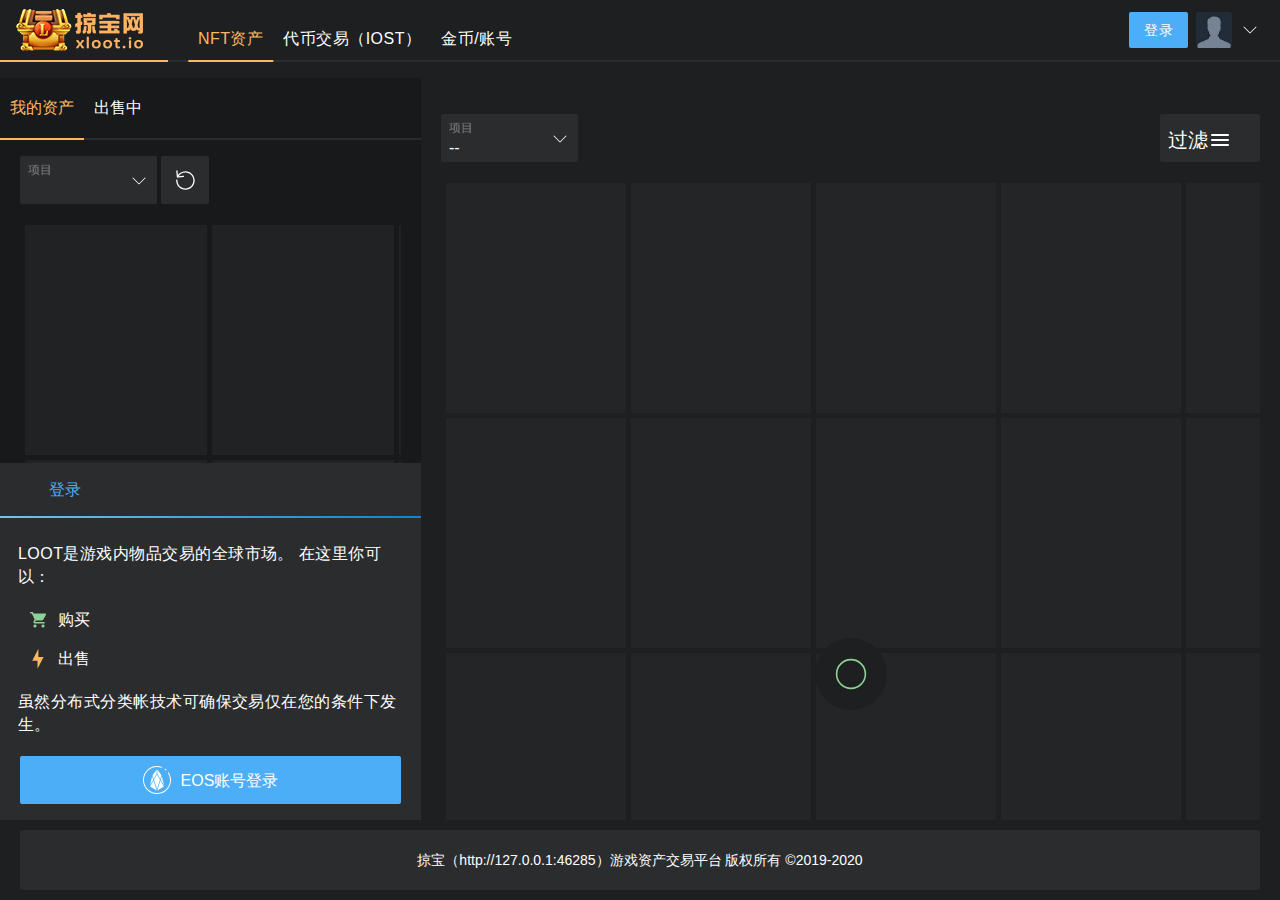
==== static/index.html @ 60d9cb1c "优化过滤功能的位置" ====
<!DOCTYPE html>
<html lang="en">
  
  <head>
    <meta charset="UTF-8">
    <title set-lan="title">
    </title>
    <link rel="shortcut icon" href="./images/loot.png">
    <meta name="viewport" content="width=device-width,width=421px,minimum-scale=0.36, user-scalable=no">
    <link rel="stylesheet" href="css/style.css?v=0.1.1">
    <link rel="stylesheet" href="css/index.css?v=0.1.1">
    <link rel="stylesheet" href="css/common.css?v=0.1.1">
    <script type="text/javascript" src="js/jquery-2.1.0.min.js"></script>
    <script type="text/javascript" src="js/eos16.0.0.min.js"></script>
    <script type="text/javascript" src="js/iost.min.js"></script>
    <script type="text/javascript" src="js/scatterjs-core.min.js"></script>
    <script type="text/javascript" src="js/scatterjs-plugin-eosjs.min.js"></script>
    <script type="text/javascript" src="js/common.js?v=0.1.1"></script>
    <script type="text/javascript" src="js/index.js?v=0.1.1"></script>
    <script type="text/javascript" src="js/market.js?v=0.1.1"></script>
    <script type="text/javascript" src="domove/js/gameShow.js?v=0.1.1"></script>
    <script type="text/javascript" src="js/getToken.js?v=0.1.1"></script>
    <script type="text/javascript" src="js/Language.js?v=0.1.1"></script>
    <style type="text/css">
      

.selecrCoinTag{
    position: relative;
    float: left;
    /*height:30px;*/
    line-height:46px;
    font-size: 13px;
    vertical-align: top;
    /*padding: 0 40px 0 10px;*/
    padding: 0 9px;
    cursor: pointer;
    box-sizing: border-box;
    border: 1px solid rgba(13,168,139,.18);
    background: rgba(13,168,139,.18);
    border-radius: 5px;
    overflow: hidden;
    margin-left: 7px;
}
.selecrCoinTag b{
    color: #0da88b;
  font-weight: 400;
}
.selecrCoinTag em{
  /*e4393c*/
  /*3495f9*/
    color: #3495f9;
    font-style: normal;
    text-transform:uppercase;
}
.selecrCoinTag span{
    color: #3495f9;
    display: block;
    position: absolute;
    width:30px;
    height:30px;
    right: -1px;
    top: -1px;
    text-align: center;
}

.selecrCoinTag:hover {
    /*border-color: #3495f9;
    text-decoration: none;
    background: rgba(13,168,139,.28)*/

    border-color: rgb(13,168,139);
    background: rgba(13,168,139,.36);
}

.selecrCoinTag:hover span {color: #fff;background-color: #3495f9;}



    </style>
  </head>
  
  <body>
    <div id="menuPanel">
      <mat-sidenav-container class="mat-drawer-container mat-sidenav-container mat-drawer-container-explicit-backdrop mat-drawer-transition mat-drawer-opened">
        <!---->
        <div class="mat-drawer-backdrop ng-star-inserted mat-drawer-shown">
        </div>
        <div class="cdk-visually-hidden cdk-focus-trap-anchor" aria-hidden="true"
        tabindex="0">
        </div>
        <mat-sidenav class="c-sidebar mat-drawer mat-sidenav ng-tns-c1-0 ng-trigger ng-trigger-transform mat-drawer-over mat-sidenav-fixed ng-star-inserted"
        mode="over" role="navigation" tabindex="-1" style="bottom:0px;top:0px;transform:none;visibility:visible;0:bottom;1:top;2:transform;3:visibility;bottom:0px;top:0px;transform:none;visibility:visible;">
          <div class="mat-drawer-inner-container">
            <div>
              <div class="c-sidebar__wrap">
              </div>
            </div>
          </div>
        </mat-sidenav>
        <div class="cdk-visually-hidden cdk-focus-trap-anchor" aria-hidden="true"
        tabindex="0">
        </div>
        <!---->
      </mat-sidenav-container>
      <div id="menuPanel2" style="width:122px;height:100%;position: absolute;right:0;top:0;"></div>
    </div>
    <!-- menu end -->


    <!-- phoneMenu start -->
  <div class="c-exchangeHeader c-exchangeHeader--main ng-star-inserted c-exchangeHeader--homePage c-exchangeHeader--visible" style="">
    <div _ngcontent-dmarket-c3="" class="c-exchangeHeader__inner">
      <button _ngcontent-dmarket-c3="" aria-label="button menu" class="c-exchangeHeader__menu">
        <svg t="1584790771385" class="mat-icon notranslate material-icons mat-icon-no-color" viewBox="0 0 1024 1024" version="1.1" xmlns="http://www.w3.org/2000/svg" p-id="4430" width="24" height="24"><path d="M128 469.333333m40.533333 0l686.933334 0q40.533333 0 40.533333 40.533334l0 4.266666q0 40.533333-40.533333 40.533334l-686.933334 0q-40.533333 0-40.533333-40.533334l0-4.266666q0-40.533333 40.533333-40.533334Z" fill="#ffffff" p-id="4431"></path><path d="M128 682.666667m40.533333 0l686.933334 0q40.533333 0 40.533333 40.533333l0 4.266667q0 40.533333-40.533333 40.533333l-686.933334 0q-40.533333 0-40.533333-40.533333l0-4.266667q0-40.533333 40.533333-40.533333Z" fill="#ffffff" p-id="4432"></path><path d="M128 256m40.533333 0l686.933334 0q40.533333 0 40.533333 40.533333l0 4.266667q0 40.533333-40.533333 40.533333l-686.933334 0q-40.533333 0-40.533333-40.533333l0-4.266667q0-40.533333 40.533333-40.533333Z" fill="#ffffff" p-id="4433"></path>
        </svg>
      </button>
      <h2 _ngcontent-dmarket-c3="" class="c-exchangeHeader__title c-exchangeHeader__title--line">
      </h2>
      <div _ngcontent-dmarket-c3="" class="c-exchangeHeader__nav">

        <div class="c-navigationControls c-navigationControls--exchange">
          <!---->
          <!---->
          <div id="phonePanelMsg"></div>
          <!-- <div class="ng-star-inserted">
            <div class="c-navigationAuth">
              <button class="c-navigationAuth__authBtn c-navigationAuth__authBtn--signUp"
              translate="" data-analytics-id="signUp_authTabButtonSignUp">
                Sign up
              </button>
              <button class="c-navigationAuth__authBtn c-navigationAuth__authBtn--logIn"
              translate="" data-analytics-id="logIn_authTabButtonLogIn">
                Log in
              </button>
            </div>
          </div> -->
          <div class="c-navigationControls__user">
            <div aria-haspopup="true" class="c-user c-user--header c-dropdown">
              <user-avatar>
                <div class="c-user__logo">
                  <figure class="c-user__figure">
                    <!---->
                    <img alt="User avatar" class="c-user__img ng-star-inserted" draggable="false"
                    src="images/userAvatar.jpg">
                    <!---->
                  </figure>
                </div>
              </user-avatar>
              <svg class="o-icon c-user__arrow">
                
              </svg>
              <mat-menu class="" xposition="after" yposition="below">
                <!---->
              </mat-menu>
            </div>
          </div>
        </div>
      </div>
    </div>
  </div>
    <!-- phoneMenu end -->
    <!-- header end -->
    <div class="c-exchange">
      <div class="c-exchangeHeader">
        <div class="c-exchangeHeader__inner c-exchangeHeader__inner--user">
          <div class="c-exchangeHeader__tabs">
            <h2 class="c-exchangeHeader__title" style="width: 168px;">
              <i class="c-exchangeHeader__titleLogo o-icon" inlinesvg="icon-logo.svg">
                <img src="images/xlogo.png" alt="" style="height:42px;">
              </i>
            </h2>
          </div>
          <div class="c-exchangeHeader__tabs c-exchangeHeader__tabs--mobile">
            <div class="c-exchangeMobileTabs c-exchangeMobileTabs--market c-exchangeMobileTabs--headerShow">
              <div class="c-exchangeMobileTabs__list">
                <!-- <div class="c-exchangeMobileTabs__item" data-num="1">
                  <i class="c-exchangeMobileTabs__icon o-icon o-icon-sell">
                    <svg width="24" height="24" viewBox="0 0 24 24" xmlns="http://www.w3.org/2000/svg">
                      <path d="M11.99 2C6.47 2 2 6.50015 2 12.045C2 17.5898 6.47 22.09 11.99 22.09C17.52 22.09 22 17.5898 22 12.045C22 6.50015 17.52 2 11.99 2ZM12 20.081C7.58 20.081 4 16.4849 4 12.045C4 7.6051 7.58 4.009 12 4.009C16.42 4.009 20 7.6051 20 12.045C20 16.4849 16.42 20.081 12 20.081Z">
                      </path>
                      <path d="M12.5 7.02246H11V12.9506L16.25 16.0629L17 14.8477L12.5 12.2096V7.02246Z">
                      </path>
                    </svg>
                  </i>
                  <strong class="c-exchangeMobileTabs__title">
                    <font style="vertical-align: inherit;" set-lan="nav2">
                      &nbsp;
                    </font>
                  </strong>
                </div>
                <div class="c-exchangeMobileTabs__item" data-num="0">
                  <i class="c-exchangeMobileTabs__icon o-icon o-icon-items">
                    <svg width="24" height="24" viewBox="0 0 24 24" xmlns="http://www.w3.org/2000/svg">
                      <path d="M3 3.35083V21.4318H21V3.35083H3ZM11 19.4228H5V13.3958H11V19.4228ZM11 11.3868H5V5.35983H11V11.3868ZM19 19.4228H13V13.3958H19V19.4228ZM19 11.3868H13V5.35983H19V11.3868Z">
                      </path>
                    </svg>
                  </i>
                  <strong class="c-exchangeMobileTabs__title">
                    <font style="vertical-align: inherit;" set-lan="nav">
                      &nbsp;
                    </font>
                  </strong>
                </div> -->



                <!-- <div class="c-exchangeMobileTabs__item c-exchangeMobileTabs__item--active" data-num="2">
                  <i class="c-exchangeMobileTabs__icon o-icon o-icon-market">
                    <img src="images/logo.png" alt="" style="height:100%;">
                  </i>
                  <strong class="c-exchangeMobileTabs__title">
                    <font style="vertical-align: inherit;" set-lan="nav3">
                      &nbsp;
                    </font>
                  </strong>
                </div>
                <div class="c-exchangeMobileTabs__item" data-num="3" onclick="buyActivityMsgShow()">
                  <i class="c-exchangeMobileTabs__icon o-icon o-icon-market">
                    <img src="images/sale.png" alt="" style="height:100%;">
                  </i>
                  <strong class="c-exchangeMobileTabs__title">
                    <font style="vertical-align: inherit;" set-lan="nav4">
                      &nbsp;
                    </font>
                  </strong>
                </div> -->
              </div>
              <i class="c-exchangeMobileTabs__arrow o-icon" inlinesvg="icon-double-arrows.svg">
                <svg width="24" height="24" viewBox="0 0 24 24" xmlns="http://www.w3.org/2000/svg">
                  <path d="M15.9855 12.6362L12.0909 16.5695L8.19636 12.6362L7 13.8471L12.0909 18.9999L17.1818 13.8471L15.9855 12.6362Z">
                  </path>
                  <path d="M15.9855 5L12.0909 8.93326L8.19636 5L7 6.2109L12.0909 11.3636L17.1818 6.2109L15.9855 5Z">
                  </path>
                </svg>
              </i>
            </div>
          </div>
        </div>
        <div class="c-exchangeHeader__inner c-exchangeHeader__inner--market">
          <!-- <h2 class="c-exchangeHeader__title">
            <i class="c-exchangeHeader__titleLogo o-icon" inlinesvg="icon-logo.svg">
              <img src="images/xlogo.png" alt="" style="height:42px;">
            </i>
          </h2> -->

          <a class="NavItem active" href="index.html">
            <span class="c-exchangeHeader__titleText" style="padding-top:18px;">NFT资产</span>
          </a>
          <a class="NavItem" href="dex.html">
            <span class="c-exchangeHeader__titleText" style="padding-top:18px;">代币交易（IOST）</span>
          </a>
          <a class="NavItem goldLink" href="gold.html" style="display: none;">
            <span class="c-exchangeHeader__titleText" style="padding-top:18px;">金币/账号</span>
          </a>
          
          <div class="c-exchangeHeader__nav" style="flex:1">
            <div style="flex:1;"></div>
            <div class="c-exchangeHeader__actions">
              <!-- <div class="c-exchangeHeader__button" onclick="panelShow('about')">
              <img src="images/about.png" alt="" style="height:24px;">
              </div> -->
              <!-- <div class="c-exchangeHeader__button" onclick="getKYC(1)">
              <img src="images/withdraw.png" alt="" style="height:24px;">
              </div>
              <button class="c-exchangeHeader__button" onclick="getKYC(0)">
              <img src="images/recharge.png" alt="" style="height:24px;">
              </button> -->
              <!-- <button class="c-exchangeHeader__button" onclick="panelShow(3)">
              <i class="o-icon" inlinesvg="icon-language.svg">
              <svg width="24" height="24" viewBox="0 0 24 24" xmlns="http://www.w3.org/2000/svg">
              <path d="M11.99 2C6.47 2 2 6.48 2 12C2 17.52 6.47 22 11.99 22C17.52 22 22 17.52 22 12C22 6.48 17.52 2 11.99 2ZM18.92 8H15.97C15.65 6.75 15.19 5.55 14.59 4.44C16.43 5.07 17.96 6.35 18.92 8ZM12 4.04C12.83 5.24 13.48 6.57 13.91 8H10.09C10.52 6.57 11.17 5.24 12 4.04ZM4.26 14C4.1 13.36 4 12.69 4 12C4 11.31 4.1 10.64 4.26 10H7.64C7.56 10.66 7.5 11.32 7.5 12C7.5 12.68 7.56 13.34 7.64 14H4.26ZM5.08 16H8.03C8.35 17.25 8.81 18.45 9.41 19.56C7.57 18.93 6.04 17.66 5.08 16V16ZM8.03 8H5.08C6.04 6.34 7.57 5.07 9.41 4.44C8.81 5.55 8.35 6.75 8.03 8V8ZM12 19.96C11.17 18.76 10.52 17.43 10.09 16H13.91C13.48 17.43 12.83 18.76 12 19.96ZM14.34 14H9.66C9.57 13.34 9.5 12.68 9.5 12C9.5 11.32 9.57 10.65 9.66 10H14.34C14.43 10.65 14.5 11.32 14.5 12C14.5 12.68 14.43 13.34 14.34 14ZM14.59 19.56C15.19 18.45 15.65 17.25 15.97 16H18.92C17.96 17.65 16.43 18.93 14.59 19.56V19.56ZM16.36 14C16.44 13.34 16.5 12.68 16.5 12C16.5 11.32 16.44 10.66 16.36 10H19.74C19.9 10.64 20 11.31 20 12C20 12.69 19.9 13.36 19.74 14H16.36Z">
              </path>
              </svg>
              </i>
              </button> -->
            </div>
            <div class="c-navigationControls c-navigationControls--exchange">
              <div id="panelMsg">
              </div>
              <div class="c-navigationControls__user" onclick="panelShow(2)">
                <div aria-haspopup="true" class="c-user c-user--header c-dropdown">
                  <div class="c-user__logo">
                    <figure class="c-user__figure">
                      <img alt="User avatar" class="c-user__img" draggable="false" src="images/userAvatar.jpg">
                    </figure>
                  </div>
                  <svg class="c-user__arrow mat-icon notranslate material-icons mat-icon-no-color"
                  t="1566287544986" class="icon" viewBox="0 0 1024 1024" version="1.1" xmlns="http://www.w3.org/2000/svg"
                  p-id="5805" width="128" height="128">
                    <path d="M836.802183 342.264666c-8.381992-8.381992-22.351978-8.381992-30.73397 0l-293.369714 293.369713-294.766712-293.369713c-8.381992-8.381992-22.351978-8.381992-30.73397 0-8.381992 8.381992-8.381992 22.351978 0 30.73397l310.133697 308.736698c8.381992 8.381992 22.351978 8.381992 30.73397 0l308.736699-308.736698c8.381992-8.381992 8.381992-22.351978 0-30.73397z"
                    fill="#ffffff" p-id="5806">
                    </path>
                  </svg>
                  <mat-menu class="" xposition="after" yposition="below">
                  </mat-menu>
                </div>
              </div>
            </div>
          </div>
        </div>
      </div>

      <div class="selectNFTBox">
        <div style="margin-top:10px;display: inline-block;">
          <div class="flex" style="border: 1px solid #3495f9;border-radius: 10px;overflow:hidden;">
            <div class="dexSelectOrderBtn active" onclick="Navtab2(2,this)">
              NFT市场
            </div>
            <div class="dexSelectOrderBtn" onclick="Navtab2(0,this)">
              我的NFT
            </div>
          </div>
        </div>
      </div>
        



      <div class="c-exchange__container">

        <!-- left -->
        <div class="c-exchange__side c-exchange__side--user leftBox">
          <!-- <div class="c-exchangeHeader__inner c-exchangeHeader__inner--user" style="z-index: 1;">
            <div class="c-exchangeHeader__tabs">
              
              <div class="c-exchangeTabs">
                <div class="c-exchangeTabs__item c-exchangeTabs__item--active" data-analytics-id="userTabs_itemsTab"
                onclick="Navtab(0)">
                  <i class="c-exchangeTabs__icon o-icon o-icon-items">
                    <svg width="14" height="14" xmlns="http://www.w3.org/2000/svg">
                      <path d="M0 0v14h14V0H0zm6.222 12.444H1.556V7.778h4.666v4.666zm0-6.222H1.556V1.556h4.666v4.666zm6.222 6.222H7.778V7.778h4.666v4.666zm0-6.222H7.778V1.556h4.666v4.666z">
                      </path>
                    </svg>
                  </i>
                  <strong class="c-exchangeTabs__title">
                    <font style="vertical-align: inherit;" set-lan="nav">
                      &nbsp;
                    </font>
                  </strong>
                </div>
                <div class="c-exchangeTabs__item" data-analytics-id="userTabs_offersTab"
                onclick="Navtab(1)">
                  <i class="c-exchangeTabs__icon o-icon o-icon-sell">
                    <svg width="11" height="11" viewBox="0 0 11 11" xmlns="http://www.w3.org/2000/svg">
                      <path d="M5.495.084A5.414 5.414 0 0 0 .084 5.5a5.414 5.414 0 0 0 5.411 5.417A5.42 5.42 0 0 0 10.917 5.5 5.42 5.42 0 0 0 5.495.084zm.006 9.75A4.332 4.332 0 0 1 1.167 5.5a4.332 4.332 0 0 1 4.334-4.333A4.332 4.332 0 0 1 9.834 5.5a4.332 4.332 0 0 1-4.333 4.334z">
                      </path>
                      <path d="M5.771 2.791H4.96v3.25l2.844 1.707.406-.667-2.438-1.446V2.791z">
                      </path>
                    </svg>
                  </i>
                  <strong class="c-exchangeTabs__title">
                    <font style="vertical-align: inherit;" set-lan="nav2">
                      &nbsp;
                    </font>
                  </strong>
                </div>
              </div>
            </div>
          </div> -->
            <div class="c-exchangeHeader__inner c-exchangeHeader__inner--user" style="z-index: 1;background:#17191a;">
              <div class="c-exchangeHeader__tabs">
                <div class="c-exchangeTabs">
                  <h2 class="NavItem active" onclick="Navtab(0)">
                    <span class="c-exchangeTabs__title" set-lan="nav">&nbsp;</span>
                  </h2>
                  <h2 class="NavItem" onclick="Navtab(1)">
                    <span class="c-exchangeTabs__title" set-lan="nav2">&nbsp;</span>
                  </h2>
                </div>
              </div>
            </div>




          <div class="c-exchange__inner" style="border-top:2px solid #2a2c2e;">
            <filters class="c-exchange__filters">
              <div class="c-assetFilters">
                <div class="c-assetFilters__inner">
                  <filter-game-selector class="c-assetFilters__item c-assetFilters__item--game">
                    <mat-form-field appearance="fill" class="mat-form-field ng-tns-c11-3 mat-primary mat-form-field-type-mat-select mat-form-field-appearance-fill mat-form-field-can-float mat-form-field-has-label ng-untouched ng-pristine ng-valid mat-form-field-should-float">
                      <div class="mat-form-field-wrapper" onclick="panelShow('myContract')">
                        <div class="mat-form-field-flex">
                          <div class="mat-form-field-infix">
                            <mat-select class="mat-select ng-tns-c12-4 ng-untouched ng-pristine ng-valid"
                            disableoptioncentering="" role="listbox" id="mat-select-0" tabindex="0"
                            aria-labelledby="mat-form-field-label-1" aria-required="false" aria-disabled="false"
                            aria-invalid="false" aria-multiselectable="false">
                              <div class="mat-select-trigger" aria-hidden="true" cdk-overlay-origin="">
                                <div class="mat-select-value">
                                  <span class="mat-select-value-text ng-tns-c12-4">
                                    <span class="ng-tns-c12-4">
                                      <font style="vertical-align: inherit;" id="nftcontractMore">
                                        &nbsp;
                                      </font>
                                    </span>
                                  </span>
                                </div>
                                <div class="mat-select-arrow-wrapper">
                                  <!-- <div class="mat-select-arrow">
                                  </div> -->
                                  <svg class="c-user__arrow mat-icon notranslate material-icons mat-icon-no-color"
                                  t="1566287544986" viewBox="0 0 1024 1024" version="1.1" xmlns="http://www.w3.org/2000/svg"
                                  p-id="5805" width="128" height="128">
                                    <path d="M836.802183 342.264666c-8.381992-8.381992-22.351978-8.381992-30.73397 0l-293.369714 293.369713-294.766712-293.369713c-8.381992-8.381992-22.351978-8.381992-30.73397 0-8.381992 8.381992-8.381992 22.351978 0 30.73397l310.133697 308.736698c8.381992 8.381992 22.351978 8.381992 30.73397 0l308.736699-308.736698c8.381992-8.381992 8.381992-22.351978 0-30.73397z"
                                    fill="#ffffff" p-id="5806">
                                    </path>
                                  </svg>
                                </div>
                              </div>
                            </mat-select>
                            <span class="mat-form-field-label-wrapper">
                              <label class="mat-form-field-label ng-tns-c11-3" id="mat-form-field-label-1"
                              for="mat-select-0" aria-owns="mat-select-0">
                                <mat-label>
                                  <font style="vertical-align: inherit;" set-lan="game">
                                    &nbsp;
                                  </font>
                                </mat-label>
                              </label>
                            </span>
                          </div>
                        </div>
                        <div class="mat-form-field-underline ng-tns-c11-3">
                          <span class="mat-form-field-ripple">
                          </span>
                        </div>
                        <div class="mat-form-field-subscript-wrapper">
                          <div class="mat-form-field-hint-wrapper ng-tns-c11-3 ng-trigger ng-trigger-transitionMessages"
                          style="opacity:1;transform:translateY(0%);0:opacity;1:transform;opacity:1;transform:translateY(0%);webkit-opacity:1;webkit-transform:translateY(0%);">
                            <div class="mat-form-field-hint-spacer">
                            </div>
                          </div>
                        </div>
    
                        <!-- 选择器弹框 -->
                        <!-- <div class="mat-option" style="background: #35373a;top: 58px;z-index: 999;position: absolute;width: 100%;">          <span class="mat-option-text" onclick="MyGameTextShow(this,5)"><font>XPET</font></span>        </div> -->
                        
                      </div>
                    </mat-form-field>
                  </filter-game-selector>
                  <!-- <div class="c-assetFilters__item o-filter o-filter--search o-filter--active"> -->
                    <!-- 寻找 -->
                  <!-- <div class="c-assetFilters__item o-filter o-filter--search">
                    <button class="o-filter__searchButton">
                      <svg class="mat-icon notranslate material-icons mat-icon-no-color" t="1566971226709"
                      viewBox="0 0 1024 1024" version="1.1" xmlns="http://www.w3.org/2000/svg"
                      p-id="2863" width="32" height="32">
                        <path d="M602.304 603.456c9.088-7.68 33.728 4.928 55.04 28.096l270.144 293.12c21.312 23.168 23.04 54.912 3.968 70.976-19.2 16-50.112 8.768-69.248-16.192L620.48 662.4c-19.072-24.96-27.2-51.456-18.176-59.008z"
                        fill="#ffffff" p-id="2864">
                        </path>
                        <path d="M560 633.472a288 288 0 1 0-288-498.816 288 288 0 0 0 288 498.816z m32 55.424a352 352 0 1 1-352-609.664 352 352 0 0 1 352 609.664z"
                        fill="#ffffff" p-id="2865">
                        </path>
                      </svg>
                    </button>
                    <label class="o-filter__search ng-untouched ng-pristine ng-valid">
                      <input class="o-filter__searchInput ng-untouched ng-pristine ng-valid"
                      formcontrolname="title" type="search" placeholder="Search">
                      <button class="o-filter__searchClear">
                        <mat-icon class="o-filter__icon mat-icon notranslate material-icons mat-icon-no-color"
                        role="img" aria-hidden="true">
                        </mat-icon>
                      </button>
                    </label>
                  </div> -->

                  <div class="c-assetFilters__item">
                    <button class="o-filter o-filter--refresh mat-ripple" onclick="refresh()">
                      <svg t="1566971809618" class="o-filter__icon mat-icon notranslate material-icons mat-icon-no-color"
                      viewBox="0 0 1024 1024" version="1.1" xmlns="http://www.w3.org/2000/svg"
                      p-id="4252" width="32" height="32">
                        <path d="M834.2 531.9c0 187.7-152.2 339.9-339.9 339.9S154.4 719.7 154.4 531.9c0-187.7 152.2-339.9 339.9-339.9 124.8 0 233.6 67.5 292.7 167.7h63.8c-64.1-132.5-199.4-224.1-356.5-224.1C275.4 135.6 98 313.1 98 531.9s177.4 396.3 396.3 396.3 396.3-177.4 396.3-396.3c0-4.9-0.6-9.7-0.7-14.6 0 0-1.4-28.9-28.7-28.9-30.6 0-27.6 28.9-27.6 28.9 0.1 4.9 0.6 9.7 0.6 14.6z"
                        fill="#ffffff" p-id="4253">
                        </path>
                        <path d="M853.9 101.1C843 100 833.1 108 832 119l-21.6 213.7c-1.1 10.9-11 19-21.9 17.9L574.8 329c-10.9-1.1-20.8 6.9-21.9 17.9l-1.5 14.8c-1.1 10.9 6.9 20.8 17.9 21.9L783 405.2c10.9 1.1 19.9 2 19.9 2s9 0.9 19.9 2l14.8 1.5c10.9 1.1 20.8-6.9 21.9-17.9l27.1-268.3c1.1-10.9-6.9-20.8-17.9-21.9l-14.8-1.5z"
                        fill="#ffffff" p-id="4254">
                        </path>
                      </svg>
                    </button>
                  </div>
                  <!-- <div class="c-assetFilters__item">
                  <img class="c-assetFilters__item gameItem" src="images/game_01.png" alt="">
                  </div> -->
                </div>
              </div>
            </filters>
            <user-notifications class="ng-star-inserted">
              <div class="с-exchangeNotification" style="display: none;" id="myItemMsg">
                <p></p>
              </div>
            </user-notifications>
            <div class="c-exchange__inventory">
              <div class="c-assetList">
                <div class="c-assetList__empty">
                </div>
                <div class="с-virtualscroll с-virtualscroll-placeholder--large" id="myItemScroll">
                  <!-- <div _ngcontent-c9="" class="od-scroll-container assetlist" style="width:
                  0px; height: 0px; background: url(&quot;data:image/svg+xml,%3Csvg width='133'
                  height='128' xmlns='http://www.w3.org/2000/svg'%3E%3Crect x='2' y='1' opacity='.5'
                  width='127' height='122' rx='2' fill='%232A2C2E'/%3E%3C/svg%3E&quot;) repeat;"
                  id="myItem"> -->
                  <div _ngcontent-c9="" class="od-scroll-container myAssetlist" style="background: url(&quot;data:image/svg+xml,%3Csvg width='187' height='235' xmlns='http://www.w3.org/2000/svg'%3E%3Crect x='5' y='5' opacity='.5' width='190' height='240' rx='2' fill='%232A2C2E'/%3E%3C/svg%3E&quot;) repeat;"
                  id="myItem">
                    <!-- myItem start -->
                    <!-- <div class="c-asset item" style="" id="saleItemId_8162" onclick="buyMsgShow('100.0000
                    EOS',8162,'https://easytrade-1254037028.file.myqcloud.com/xpet/db2226569a6535eb75ba490ff0760d77.png')">
                    <div style="background: #2a2c2e;border-radius: 2px;width:100%;height:100%;">
                    <div class="flex" style="line-height: 39px;padding:0 10px;">
                    <div style="flex:1">
                    <span style="color:#89d295;font-weight: bolder;">
                    评分:
                    </span>
                    <span>
                    178
                    </span>
                    </div>
                    <div>
                    <span style="color:#89d295;font-weight: bolder;">
                    LV.
                    </span>
                    <span>
                    1
                    </span>
                    </div>
                    </div>
                    <div class="flex" style="height: 39px;">
                    <div style="margin-right:7px;">
                    <svg t="1566445356488" class="icon" viewBox="0 0 1024 1024" version="1.1"
                    xmlns="http://www.w3.org/2000/svg" p-id="2277" width="28" height="28">
                    <path d="M942.427421 234.839536a17.254917 17.254917 0 1 0-28.988261 18.715833 475.626037 475.626037 0 0 1 76.013661 258.559181c0 263.229511-214.145024 477.386038-477.386038 477.386038s-477.386038-214.156527-477.386038-477.386038 214.145024-477.386038 477.386038-477.386039a475.683553 475.683553 0 0 1 166.659492 29.908523 17.254917 17.254917 0 0 0 12.055436-32.335714 511.964892 511.964892 0 1 0 251.64571 202.538216z"
                    fill="#89d295" p-id="2278">
                    </path>
                    <path d="M796.059711 128.365195a482.807533 482.807533 0 0 1 34.969965 28.562639 17.254917 17.254917 0 1 0 23.064073-25.663813c-11.963409-10.755565-24.571002-21.050999-37.47768-30.621726a17.256067 17.256067 0 1 0-20.556358 27.7229zM385.496215 534.22385L261.088263 751.647308l242.144003 144.12457-117.736051-361.548028zM257.614273 707.187138l117.402456-205.172466-42.32056-129.964036-75.081896 335.136502zM621.370931 503.65964l-108.671467-191.736638-110.385456 192.898469 110.523495 339.381212 108.533428-340.543043zM689.332298 373.074428l-40.721605 127.755406 116.447684 205.460049-75.726079-333.215455zM638.223233 533.407117L522.868361 895.35776l239.072628-143.664439L638.223233 533.407117zM673.423264 340.336099L525.514115 130.263235v153.361703l106.232773 187.457419 41.676376-130.746258zM500.413963 282.865722V129.29696L348.708732 340.175053l43.125789 132.448743 108.579442-189.758074z"
                    fill="#89d295" p-id="2279">
                    </path>
                    </svg>
                    </div>
                    <span>
                    100.0000 EOS
                    </span>
                    </div>
                    <div style="color: rgba(0, 0, 0,0);text-align: center;">
                    <img class="c-asset__img" style="height: 95px;max-height: 95px;" loading="auto"
                    alt="Golden Seekling" src="https://easytrade-1254037028.file.myqcloud.com/xpet/db2226569a6535eb75ba490ff0760d77.png">
                    </div>
                    <div class="flex">
                    <div class="shopAssetMsgBox">
                    怪兽 EOS#8162
                    </div>
                    </div>
                    </div>
                    </div>
                    <div class="c-asset item" style="" id="saleItemId_8160" onclick="buyMsgShow('99.0000 EOS',8160,'https://easytrade-1254037028.file.myqcloud.com/xpet/350afa797f6827d57e2bcb9020b66df7.png')">
                    <div style="background: #2a2c2e;border-radius: 2px;width:100%;height:100%;">
                    <div class="flex" style="line-height: 39px;padding:0 10px;">
                    <div style="flex:1">
                    <span style="color:#89d295;font-weight: bolder;">
                    评分:
                    </span>
                    <span>
                    7622
                    </span>
                    </div>
                    <div>
                    <span style="color:#89d295;font-weight: bolder;">
                    LV.
                    </span>
                    <span>
                    31
                    </span>
                    </div>
                    </div>
                    <div class="flex" style="height: 39px;">
                    <div style="margin-right:7px;">
                    <svg t="1566445356488" class="icon" viewBox="0 0 1024 1024" version="1.1"
                    xmlns="http://www.w3.org/2000/svg" p-id="2277" width="28" height="28">
                    <path d="M942.427421 234.839536a17.254917 17.254917 0 1 0-28.988261 18.715833 475.626037 475.626037 0 0 1 76.013661 258.559181c0 263.229511-214.145024 477.386038-477.386038 477.386038s-477.386038-214.156527-477.386038-477.386038 214.145024-477.386038 477.386038-477.386039a475.683553 475.683553 0 0 1 166.659492 29.908523 17.254917 17.254917 0 0 0 12.055436-32.335714 511.964892 511.964892 0 1 0 251.64571 202.538216z"
                    fill="#89d295" p-id="2278">
                    </path>
                    <path d="M796.059711 128.365195a482.807533 482.807533 0 0 1 34.969965 28.562639 17.254917 17.254917 0 1 0 23.064073-25.663813c-11.963409-10.755565-24.571002-21.050999-37.47768-30.621726a17.256067 17.256067 0 1 0-20.556358 27.7229zM385.496215 534.22385L261.088263 751.647308l242.144003 144.12457-117.736051-361.548028zM257.614273 707.187138l117.402456-205.172466-42.32056-129.964036-75.081896 335.136502zM621.370931 503.65964l-108.671467-191.736638-110.385456 192.898469 110.523495 339.381212 108.533428-340.543043zM689.332298 373.074428l-40.721605 127.755406 116.447684 205.460049-75.726079-333.215455zM638.223233 533.407117L522.868361 895.35776l239.072628-143.664439L638.223233 533.407117zM673.423264 340.336099L525.514115 130.263235v153.361703l106.232773 187.457419 41.676376-130.746258zM500.413963 282.865722V129.29696L348.708732 340.175053l43.125789 132.448743 108.579442-189.758074z"
                    fill="#89d295" p-id="2279">
                    </path>
                    </svg>
                    </div>
                    <span>
                    99.0000 EOS
                    </span>
                    </div>
                    <div style="color: rgba(0, 0, 0,0);text-align: center;">
                    <img class="c-asset__img" style="height: 95px;max-height: 95px;" loading="auto"
                    alt="Golden Seekling" src="https://easytrade-1254037028.file.myqcloud.com/xpet/350afa797f6827d57e2bcb9020b66df7.png">
                    </div>
                    <div class="flex">
                    <div class="shopAssetMsgBox">
                    怪兽 EOS#8160
                    </div>
                    </div>
                    </div>
                    </div> -->
                    <!-- myItem end -->
                  </div>
                </div>
              </div>
              <div id="myItemLoadingShow" style="display: none;">
                <div class="c-exchange__loading c-exchange__loading--more">
                  <div class="c-exchange__spinner mat-spinner mat-progress-spinner mat-primary mat-progress-spinner-indeterminate-animation"
                  mode="indeterminate" role="progressbar" style="width: 100px; height: 100px;">
                    <svg focusable="false" preserveAspectRatio="xMidYMid meet" viewBox="0 0 100 100"
                    style="width: 100px; height: 100px;">
                      <circle cx="50%" cy="50%" r="45" style="animation-name: mat-progress-spinner-stroke-rotate-100; stroke-dasharray: 282.743px; stroke-width: 10%;">
                      </circle>
                    </svg>
                  </div>
                </div>
              </div>
            </div>
            <div id="intPanel" class="c-auth" style="z-index: 99;display: none;">
            </div>
            <!-- -->
            <!-- <div class="c-exchange__sum">
            <div class="c-exchangeSum c-exchangeSum--zero">
            <proposes-hide-button class="c-exchangeSum__hideButton">
            <button mat-fab="" class="mat-fab mat-accent">
            <span class="mat-button-wrapper">
            <mat-icon class="mat-icon notranslate material-icons mat-icon-no-color"
            role="img" aria-hidden="true">
            </mat-icon>
            </span>
            <div class="mat-button-ripple mat-ripple mat-button-ripple-round">
            </div>
            <div class="mat-button-focus-overlay">
            </div>
            </button>
            </proposes-hide-button>
            <description class="c-exchangeSum__description">
            </description>
            </div>
            </div>
            <div class="c-exchange__propose">
            <div class="c-assetList c-assetList--sm">
            <div class="c-assetList__empty">
            </div>
            <div class="с-virtualscroll с-virtualscroll-placeholder--small"
            _nghost-c9="">
            <div _ngcontent-c9="" class="od-scroll-container" style="width: 0px; height: 0px; background: url(&quot;data:image/svg+xml,%3Csvg width='100' height='94' xmlns='http://www.w3.org/2000/svg'%3E%3Crect x='2' y='1' opacity='.5' width='94' height='88' rx='2' fill='%232A2C2E'/%3E%3C/svg%3E&quot;) repeat;">
            <div _ngcontent-c9="">
            <div _ngcontent-c9="">
            </div>
            </div>
            </div>
            </div>
            </div>
            </div> -->
            <!-- user button -->
            <div class="c-exchange__buttons c-exchange__buttons--user" style="display: none;">
              <div class="c-exchangeButtons">
                <button class="c-exchangeButtons__item c-exchangeButtons__item--filters o-dmButton o-dmButton--primary o-dmButton--round">
                  <mat-icon class="mat-icon notranslate material-icons mat-icon-no-color"
                  role="img" aria-hidden="true">
                  </mat-icon>
                </button>
              </div>
            </div>
          </div>
        </div>
        <!-- right -->
        <div class="c-exchange__side c-exchange__side--market c-exchange__side--active rightBox">
          <div class="c-exchange__inner c-exchange__inner--market">
            <filters class="c-exchange__filters">
              <div class="game-banners">
                <div class="swiper-container swiper-container-initialized swiper-container-horizontal">
                  <div class="swiper-wrapper swiper-wrapper--placeholders" style="transform: translate3d(0px, 0px, 0px);overflow-y: hidden;overflow-x: auto;"
                  id="lootMarketCategory">
                    <!-- <div class="game-banners__container swiper-slide swiper-slide-active"
                    style="margin-right: 4px;" onclick="gameTypeSelect(this,0)">
                    <div class="game-banners__inner game-banners--Game">
                    <img class="game-banners__logo" src="domove/imgs/gameLogo_07.jpg" alt="XPET">
                    <img class="game-banners__bg" src="domove/imgs/gamePic_07.jpg" alt="XPET">
                    <span class="game-banners__title" set-lan="gameName">&nbsp;</span>
                    </div>
                    </div>
                    <div class="game-banners__container swiper-slide swiper-slide-active"
                    style="margin-right: 4px;" onclick="gameTypeSelect(this,1)">
                    <div class="game-banners__inner game-banners--Game">
                    <img class="game-banners__logo" src="domove/imgs/gameLogo_01.jpg" alt="CS:GO">
                    <img class="game-banners__bg" src="domove/imgs/gamePic_01.jpg" alt="CS:GO">
                    <span class="game-banners__title" set-lan="gameName2">&nbsp;</span>
                    </div>
                    </div>
                    <div class="game-banners__container swiper-slide swiper-slide-next"
                    style="margin-right: 4px;" onclick="gameTypeSelect(this,2)">
                    <div class="game-banners__inner game-banners--Game">
                    <img class="game-banners__logo" src="domove/imgs/gameLogo_02.jpg" alt="Dota 2">
                    <img class="game-banners__bg" src="domove/imgs/gamePic_02.jpg" alt="Dota 2">
                    <span class="game-banners__title" set-lan="gameName3">&nbsp;</span>
                    </div>
                    </div>
                    <div class="game-banners__container swiper-slide"
                    style="margin-right: 4px;" onclick="gameTypeSelect(this,3)">
                    <div class="game-banners__inner game-banners--Game">
                    <img class="game-banners__logo" src="domove/imgs/gameLogo_03.jpg" alt="DMarket">
                    <img class="game-banners__bg" src="domove/imgs/gamePic_03.jpg" alt="DMarket">
                    <span class="game-banners__title" set-lan="gameName4">&nbsp;</span>
                    </div>
                    </div>
                    <div class="game-banners__container swiper-slide"
                    style="margin-right: 4px;" onclick="gameTypeSelect(this,4)">
                    <div class="game-banners__inner game-banners--Game">
                    <img class="game-banners__logo" src="domove/imgs/gameLogo_04.jpg" alt="Misc">
                    <img class="game-banners__bg" src="domove/imgs/gamePic_04.jpg" alt="Misc">
                    <span class="game-banners__title" set-lan="gameName5">&nbsp;</span>
                    </div>
                    </div> -->
                    <!-- <div class="game-banners__container swiper-slide" style="margin-right:
                    4px;">
                    <div class="game-banners__inner game-banners--Game">
                    <img class="game-banners__logo" src="domove/imgs/gameLogo_05.svg" alt="How to exchange skins">
                    <img class="game-banners__bg" src="domove/imgs/gamePic_05.jpg" alt="How to exchange skins">
                    <span class="game-banners__title"> How to exchange skins </span>
                    </div>
                    </div>
                    <div class="game-banners__container swiper-slide"
                    style="margin-right: 4px;">
                    <div class="game-banners__inner game-banners--Game">
                    <img class="game-banners__logo" src="domove/imgs/gameLogo_06.png" alt="Misc">
                    <img class="game-banners__bg" src="domove/imgs/gamePic_06.jpg" alt="Misc">
                    <span class="game-banners__title"> Add your game to DMarket </span>
                    <span class="game-banners__subText"> Add game </span>
                    </div>
                    </div> -->
                  </div>
                  <span class="swiper-notification" aria-live="assertive" aria-atomic="true">
                  </span>
                </div>
                <!-- <button class="game-banners__next game-banners__next--marketSide
                prevent-game-banners-global-hiding swiper-button-disabled" tabindex="0"
                role="button" aria-label="Next slide" aria-disabled="true">
                <mat-icon class="mat-icon notranslate material-icons mat-icon-no-color"
                role="img" aria-hidden="true">
                >
                </mat-icon>
                </button> -->
              </div>
              <div class="c-assetFilters">
                <div class="c-assetFilters__inner">
                  <filter-game-selector class="c-assetFilters__item c-assetFilters__item--game">
                    <mat-form-field class="mat-form-field mat-primary mat-form-field-type-mat-select mat-form-field-appearance-fill mat-form-field-can-float mat-form-field-has-label mat-form-field-should-float">
                      <div class="mat-form-field-wrapper" onclick="gameTypeShow()">
                        <div class="mat-form-field-flex">
                          <div class="mat-form-field-infix">
                            <mat-select class="mat-select">
                              <div class="mat-select-trigger">
                                <div class="mat-select-value">
                                  <span class="mat-select-value-text ng-tns-c12-6">
                                    <span class="ng-tns-c12-6">
                                      <font style="vertical-align: inherit;" id="gameNameShow">
                                        --
                                      </font>
                                    </span>
                                  </span>
                                </div>
                                <div class="mat-select-arrow-wrapper">
                                  <!-- <div class="mat-select-arrow">
                                  </div> -->
                                  <svg class="c-user__arrow mat-icon notranslate material-icons mat-icon-no-color"
                                  t="1566287544986" viewBox="0 0 1024 1024" version="1.1" xmlns="http://www.w3.org/2000/svg"
                                  p-id="5805" width="128" height="128">
                                    <path d="M836.802183 342.264666c-8.381992-8.381992-22.351978-8.381992-30.73397 0l-293.369714 293.369713-294.766712-293.369713c-8.381992-8.381992-22.351978-8.381992-30.73397 0-8.381992 8.381992-8.381992 22.351978 0 30.73397l310.133697 308.736698c8.381992 8.381992 22.351978 8.381992 30.73397 0l308.736699-308.736698c8.381992-8.381992 8.381992-22.351978 0-30.73397z"
                                    fill="#ffffff" p-id="5806">
                                    </path>
                                  </svg>
                                </div>
                              </div>
                            </mat-select>
                            <span class="mat-form-field-label-wrapper">
                              <label class="mat-form-field-label ng-tns-c11-5" id="mat-form-field-label-3"
                              for="mat-select-1" aria-owns="mat-select-1">
                                <mat-label>
                                  <font style="vertical-align: inherit;" set-lan="game">
                                    &nbsp;
                                  </font>
                                </mat-label>
                              </label>
                            </span>
                          </div>
                        </div>
                        <div class="mat-form-field-underline ng-tns-c11-5">
                          <span class="mat-form-field-ripple">
                          </span>
                        </div>
                        <div class="mat-form-field-subscript-wrapper">
                          <div class="mat-form-field-hint-wrapper ng-tns-c11-5 ng-trigger ng-trigger-transitionMessages"
                          style="opacity:1;transform:translateY(0%);0:opacity;1:transform;opacity:1;transform:translateY(0%);webkit-opacity:1;webkit-transform:translateY(0%);">
                            <div class="mat-form-field-hint-spacer">
                            </div>
                          </div>
                        </div>
                      </div>
                    </mat-form-field>
                  </filter-game-selector>
                  <!-- <div class="c-assetFilters__item o-filter o-filter--search">
                  <button class="o-filter__searchButton">
                  <svg class="mat-icon notranslate material-icons mat-icon-no-color" t="1566971226709" viewBox="0 0 1024 1024" version="1.1" xmlns="http://www.w3.org/2000/svg" p-id="2863" width="32" height="32"><path d="M602.304 603.456c9.088-7.68 33.728 4.928 55.04 28.096l270.144 293.12c21.312 23.168 23.04 54.912 3.968 70.976-19.2 16-50.112 8.768-69.248-16.192L620.48 662.4c-19.072-24.96-27.2-51.456-18.176-59.008z" fill="#ffffff" p-id="2864"></path><path d="M560 633.472a288 288 0 1 0-288-498.816 288 288 0 0 0 288 498.816z m32 55.424a352 352 0 1 1-352-609.664 352 352 0 0 1 352 609.664z" fill="#ffffff" p-id="2865"></path></svg>
                  </button>
                  <label class="o-filter__search ng-untouched ng-pristine ng-valid">
                  <input class="o-filter__searchInput ng-untouched ng-pristine ng-valid" formcontrolname="title" type="search" placeholder="Search">
                  <button class="o-filter__searchClear">
                  <mat-icon class="o-filter__icon mat-icon notranslate material-icons mat-icon-no-color" role="img" aria-hidden="true">
                  </mat-icon>
                  </button>
                  </label>
                  </div> -->
                  <!-- <div class="c-assetFilters__item c-assetFilters__item--inlineFilters">
                  <div class="c-filters c-filters--inline">
                  <div class="c-filters__item">
                  <price-range class="c-filters__priceRange">
                  <form class="o-priceRange ng-touched ng-dirty ng-valid" novalidate="">
                  <label class="o-priceRange__item">
                  <mat-form-field appearance="fill" class="mat-form-field ng-tns-c11-117 mat-primary mat-form-field-type-mat-input mat-form-field-appearance-fill mat-form-field-can-float mat-form-field-has-label ng-touched ng-dirty ng-valid mat-form-field-should-float">
                  <div class="mat-form-field-wrapper">
                  <div class="mat-form-field-flex">
                  <div class="mat-form-field-infix">
                  <dm-currency-icon class="mat-form-field-icon">
                  <span class="o-currencies--USD">
                  </span>
                  </dm-currency-icon>
                  <input class="mat-input-element mat-form-field-autofill-control cdk-text-field-autofill-monitored ng-touched ng-dirty ng-valid"
                  formcontrolname="priceFrom" matinput="" placeholder="0" id="lowPrice"
                  aria-invalid="false" aria-required="false">
                  <span class="mat-form-field-label-wrapper">
                  <label class="mat-form-field-label ng-tns-c11-117" id="mat-form-field-label-37"
                  for="mat-input-17" aria-owns="mat-input-17">
                  <mat-label set-lan="from">
                  &nbsp;
                  </mat-label>
                  </label>
                  </span>
                  </div>
                  </div>
                  <div class="mat-form-field-underline ng-tns-c11-117">
                  <span class="mat-form-field-ripple">
                  </span>
                  </div>
                  <div class="mat-form-field-subscript-wrapper">
                  <div class="mat-form-field-hint-wrapper ng-tns-c11-117 ng-trigger ng-trigger-transitionMessages"
                  style="opacity:1;transform:translateY(0%);0:opacity;1:transform;opacity:1;transform:translateY(0%);webkit-opacity:1;webkit-transform:translateY(0%);">
                  <div class="mat-form-field-hint-spacer">
                  </div>
                  </div>
                  </div>
                  </div>
                  </mat-form-field>
                  </label>
                  <label class="o-priceRange__item">
                  <mat-form-field appearance="fill" class="mat-form-field ng-tns-c11-118 mat-primary mat-form-field-type-mat-input mat-form-field-appearance-fill mat-form-field-can-float mat-form-field-has-label ng-touched ng-dirty ng-valid mat-form-field-should-float">
                  <div class="mat-form-field-wrapper">
                  <div class="mat-form-field-flex">
                  <div class="mat-form-field-infix">
                  <dm-currency-icon class="mat-form-field-icon">
                  <span class="o-currencies--USD">
                  </span>
                  </dm-currency-icon>
                  <input class="mat-input-element mat-form-field-autofill-control cdk-text-field-autofill-monitored ng-touched ng-dirty ng-valid"
                  formcontrolname="priceTo" matinput="" placeholder="" id="highPrice"
                  aria-invalid="false" aria-required="false">
                  <span class="mat-form-field-label-wrapper">
                  <label class="mat-form-field-label ng-tns-c11-118 mat-empty mat-form-field-empty"
                  id="mat-form-field-label-39" for="mat-input-18" aria-owns="mat-input-18">
                  <mat-label set-lan="to">
                  &nbsp;</mat-label>
                  </label>
                  </span>
                  </div>
                  </div>
                  <div class="mat-form-field-underline ng-tns-c11-118">
                  <span class="mat-form-field-ripple">
                  </span>
                  </div>
                  <div class="mat-form-field-subscript-wrapper">
                  <div class="mat-form-field-hint-wrapper ng-tns-c11-118 ng-trigger ng-trigger-transitionMessages"
                  style="opacity:1;transform:translateY(0%);0:opacity;1:transform;opacity:1;transform:translateY(0%);webkit-opacity:1;webkit-transform:translateY(0%);">
                  <div class="mat-form-field-hint-spacer">
                  </div>
                  </div>
                  </div>
                  </div>
                  </mat-form-field>
                  </label>
                  </form>
                  </price-range>
                  </div>
                  <dm-advanced-filters class="c-filters__list">
                  <dm-autocomplete-filter>
                  <mat-accordion class="mat-accordion"></mat-accordion>
                  <div class="c-filters__item o-select">
                  <div cdkoverlayorigin="" class="o-select__current">
                  <strong class="o-select__currentTitle">
                  Choose exterior
                  </strong>
                  <svg class="o-select__currentArrow mat-icon notranslate material-icons mat-icon-no-color" t="1566287544986" viewBox="0 0 1024 1024" version="1.1" xmlns="http://www.w3.org/2000/svg" p-id="5805" width="128" height="128"><path d="M836.802183 342.264666c-8.381992-8.381992-22.351978-8.381992-30.73397 0l-293.369714 293.369713-294.766712-293.369713c-8.381992-8.381992-22.351978-8.381992-30.73397 0-8.381992 8.381992-8.381992 22.351978 0 30.73397l310.133697 308.736698c8.381992 8.381992 22.351978 8.381992 30.73397 0l308.736699-308.736698c8.381992-8.381992 8.381992-22.351978 0-30.73397z" fill="#ffffff" p-id="5806"></path></svg>
                  </div>
                  <overlay class="ng-tns-c16-119"></overlay>
                  </div>
                  </dm-autocomplete-filter>
                  <dm-autocomplete-filter>
                  <mat-accordion class="mat-accordion"></mat-accordion>
                  <div class="c-filters__item o-select">
                  <div cdkoverlayorigin="" class="o-select__current">
                  <strong class="o-select__currentTitle">
                  Choose items category
                  </strong>
                  <svg class="o-select__currentArrow mat-icon notranslate material-icons mat-icon-no-color" t="1566287544986" viewBox="0 0 1024 1024" version="1.1" xmlns="http://www.w3.org/2000/svg" p-id="5805" width="128" height="128"><path d="M836.802183 342.264666c-8.381992-8.381992-22.351978-8.381992-30.73397 0l-293.369714 293.369713-294.766712-293.369713c-8.381992-8.381992-22.351978-8.381992-30.73397 0-8.381992 8.381992-8.381992 22.351978 0 30.73397l310.133697 308.736698c8.381992 8.381992 22.351978 8.381992 30.73397 0l308.736699-308.736698c8.381992-8.381992 8.381992-22.351978 0-30.73397z" fill="#ffffff" p-id="5806"></path></svg>
                  </div>
                  <overlay class="ng-tns-c16-120"></overlay>
                  </div>
                  </dm-autocomplete-filter>
                  </dm-advanced-filters>
                  </div>
                  </div> -->
                  <!-- 价格 -->
                  <!-- <div class="c-assetFilters__item c-assetFilters__item--game selectBoxShow">
                    <mat-form-field class="mat-form-field mat-primary mat-form-field-type-mat-select mat-form-field-appearance-fill mat-form-field-can-float mat-form-field-has-label mat-form-field-should-float">
                      <div class="mat-form-field-wrapper">
                        <div class="mat-form-field-flex">
                          <div class="mat-form-field-infix">
                            <mat-select class="mat-select">
                              <div class="mat-select-trigger">
                                <div class="mat-select-value">
                                  <span class="mat-select-value-text ng-tns-c12-6">
                                    <span class="ng-tns-c12-6">
                                      <font class="selectTag" style="vertical-align: inherit;" id="priceTagShow">
                                        由低到高
                                      </font>
                                    </span>
                                  </span>
                                </div>
                                <div class="mat-select-arrow-wrapper">
                                  <svg class="c-user__arrow mat-icon notranslate material-icons mat-icon-no-color"
                                  t="1566287544986" viewBox="0 0 1024 1024" version="1.1" xmlns="http://www.w3.org/2000/svg"
                                  p-id="5805" width="128" height="128">
                                    <path d="M836.802183 342.264666c-8.381992-8.381992-22.351978-8.381992-30.73397 0l-293.369714 293.369713-294.766712-293.369713c-8.381992-8.381992-22.351978-8.381992-30.73397 0-8.381992 8.381992-8.381992 22.351978 0 30.73397l310.133697 308.736698c8.381992 8.381992 22.351978 8.381992 30.73397 0l308.736699-308.736698c8.381992-8.381992 8.381992-22.351978 0-30.73397z"
                                    fill="#ffffff" p-id="5806">
                                    </path>
                                  </svg>
                                </div>
                              </div>
                            </mat-select>
                            <span class="mat-form-field-label-wrapper">
                              <label class="mat-form-field-label ng-tns-c11-5" id="mat-form-field-label-3"
                              for="mat-select-1" aria-owns="mat-select-1">
                                <mat-label>
                                  <font style="vertical-align: inherit;">
                                    价格
                                  </font>
                                </mat-label>
                              </label>
                            </span>
                          </div>
                        </div>
                        <div class="mat-form-field-underline ng-tns-c11-5">
                          <span class="mat-form-field-ripple">
                          </span>
                        </div>
                        <div class="mat-form-field-subscript-wrapper">
                          <div class="mat-form-field-hint-wrapper ng-tns-c11-5 ng-trigger ng-trigger-transitionMessages"
                          style="opacity:1;transform:translateY(0%);0:opacity;1:transform;opacity:1;transform:translateY(0%);webkit-opacity:1;webkit-transform:translateY(0%);">
                            <div class="mat-form-field-hint-spacer">
                            </div>
                          </div>
                        </div>
                      </div>
                      <div class="c-popover selectBox">
                        <div class="o-select__list">
                          <div class="o-select__item mat-ripple" onclick="priceTypeSelect(this)">
                            <strong class="o-select__itemTitle">
                              <font class="selectTag" style="vertical-align: inherit;">
                                由低到高
                              </font>
                            </strong>
                          </div>
                          <div class="o-select__item mat-ripple" onclick="priceTypeSelect(this)">
                            <strong class="o-select__itemTitle">
                              <font class="selectTag" style="vertical-align: inherit;">
                                由高到低
                              </font>
                            </strong>
                          </div>
                        </div>
                      </div>
                    </mat-form-field>
                  </div> -->
                  <!-- 代数 -->

                  <!-- <div class="c-assetFilters__item c-assetFilters__item--game selectBoxShow">
                    <mat-form-field class="mat-form-field mat-primary mat-form-field-type-mat-select mat-form-field-appearance-fill mat-form-field-can-float mat-form-field-has-label mat-form-field-should-float">
                      <div class="mat-form-field-wrapper">
                        <div class="mat-form-field-flex">
                          <div class="mat-form-field-infix">
                            <mat-select class="mat-select">
                              <div class="mat-select-trigger">
                                <div class="mat-select-value">
                                  <span class="mat-select-value-text ng-tns-c12-6">
                                    <span class="ng-tns-c12-6">
                                      <font class="selectTag" style="vertical-align: inherit;" id="genTagShow">
                                        所有
                                      </font>
                                    </span>
                                  </span>
                                </div>
                                <div class="mat-select-arrow-wrapper">
                                  <svg class="c-user__arrow mat-icon notranslate material-icons mat-icon-no-color"
                                  t="1566287544986" viewBox="0 0 1024 1024" version="1.1" xmlns="http://www.w3.org/2000/svg"
                                  p-id="5805" width="128" height="128">
                                    <path d="M836.802183 342.264666c-8.381992-8.381992-22.351978-8.381992-30.73397 0l-293.369714 293.369713-294.766712-293.369713c-8.381992-8.381992-22.351978-8.381992-30.73397 0-8.381992 8.381992-8.381992 22.351978 0 30.73397l310.133697 308.736698c8.381992 8.381992 22.351978 8.381992 30.73397 0l308.736699-308.736698c8.381992-8.381992 8.381992-22.351978 0-30.73397z"
                                    fill="#ffffff" p-id="5806">
                                    </path>
                                  </svg>
                                </div>
                              </div>
                            </mat-select>
                            <span class="mat-form-field-label-wrapper">
                              <label class="mat-form-field-label ng-tns-c11-5" id="mat-form-field-label-3"
                              for="mat-select-1" aria-owns="mat-select-1">
                                <mat-label>
                                  <font style="vertical-align: inherit;">
                                    代数
                                  </font>
                                </mat-label>
                              </label>
                            </span>
                          </div>
                        </div>
                        <div class="mat-form-field-underline ng-tns-c11-5">
                          <span class="mat-form-field-ripple">
                          </span>
                        </div>
                        <div class="mat-form-field-subscript-wrapper">
                          <div class="mat-form-field-hint-wrapper ng-tns-c11-5 ng-trigger ng-trigger-transitionMessages"
                          style="opacity:1;transform:translateY(0%);0:opacity;1:transform;opacity:1;transform:translateY(0%);webkit-opacity:1;webkit-transform:translateY(0%);">
                            <div class="mat-form-field-hint-spacer">
                            </div>
                          </div>
                        </div>
                      </div>
                      <div class="c-popover selectBox">
                        <div class="o-select__list">
                          <div class="o-select__item mat-ripple" onclick="genTypeSelect(this)">
                            <strong class="o-select__itemTitle">
                              <font class="selectTag" style="vertical-align: inherit;">
                                所有
                              </font>
                            </strong>
                          </div>
                          <div class="o-select__item mat-ripple" onclick="genTypeSelect(this)">
                            <strong class="o-select__itemTitle">
                              <font class="selectTag" style="vertical-align: inherit;">
                                0代
                              </font>
                            </strong>
                          </div>
                          <div class="o-select__item mat-ripple" onclick="genTypeSelect(this)">
                            <strong class="o-select__itemTitle">
                              <font class="selectTag" style="vertical-align: inherit;">
                                1代
                              </font>
                            </strong>
                          </div>
                          <div class="o-select__item mat-ripple" onclick="genTypeSelect(this)">
                            <strong class="o-select__itemTitle">
                              <font class="selectTag" style="vertical-align: inherit;">
                                2代
                              </font>
                            </strong>
                          </div>
                          <div class="o-select__item mat-ripple" onclick="genTypeSelect(this)">
                            <strong class="o-select__itemTitle">
                              <font class="selectTag" style="vertical-align: inherit;">
                                3代
                              </font>
                            </strong>
                          </div>
                          <div class="o-select__item mat-ripple" onclick="genTypeSelect(this)">
                            <strong class="o-select__itemTitle">
                              <font class="selectTag" style="vertical-align: inherit;">
                                4代
                              </font>
                            </strong>
                          </div>
                          <div class="o-select__item mat-ripple" onclick="genTypeSelect(this)">
                            <strong class="o-select__itemTitle">
                              <font class="selectTag" style="vertical-align: inherit;">
                                X代
                              </font>
                            </strong>
                          </div>
                        </div>
                      </div>
                    </mat-form-field>
                  </div> -->

                  <!-- 性别 -->

                  <!-- <div class="c-assetFilters__item c-assetFilters__item--game selectBoxShow">
                    <mat-form-field class="mat-form-field mat-primary mat-form-field-type-mat-select mat-form-field-appearance-fill mat-form-field-can-float mat-form-field-has-label mat-form-field-should-float">
                      <div class="mat-form-field-wrapper">
                        <div class="mat-form-field-flex">
                          <div class="mat-form-field-infix">
                            <mat-select class="mat-select">
                              <div class="mat-select-trigger">
                                <div class="mat-select-value">
                                  <span class="mat-select-value-text ng-tns-c12-6">
                                    <span class="ng-tns-c12-6">
                                      <font class="selectTag" style="vertical-align: inherit;" id="sexTagShow">
                                        所有
                                      </font>
                                    </span>
                                  </span>
                                </div>
                                <div class="mat-select-arrow-wrapper">
                                  <svg class="c-user__arrow mat-icon notranslate material-icons mat-icon-no-color"
                                  t="1566287544986" viewBox="0 0 1024 1024" version="1.1" xmlns="http://www.w3.org/2000/svg"
                                  p-id="5805" width="128" height="128">
                                    <path d="M836.802183 342.264666c-8.381992-8.381992-22.351978-8.381992-30.73397 0l-293.369714 293.369713-294.766712-293.369713c-8.381992-8.381992-22.351978-8.381992-30.73397 0-8.381992 8.381992-8.381992 22.351978 0 30.73397l310.133697 308.736698c8.381992 8.381992 22.351978 8.381992 30.73397 0l308.736699-308.736698c8.381992-8.381992 8.381992-22.351978 0-30.73397z"
                                    fill="#ffffff" p-id="5806">
                                    </path>
                                  </svg>
                                </div>
                              </div>
                            </mat-select>
                            <span class="mat-form-field-label-wrapper">
                              <label class="mat-form-field-label ng-tns-c11-5" id="mat-form-field-label-3"
                              for="mat-select-1" aria-owns="mat-select-1">
                                <mat-label>
                                  <font style="vertical-align: inherit;">
                                    性别
                                  </font>
                                </mat-label>
                              </label>
                            </span>
                          </div>
                        </div>
                        <div class="mat-form-field-underline ng-tns-c11-5">
                          <span class="mat-form-field-ripple">
                          </span>
                        </div>
                        <div class="mat-form-field-subscript-wrapper">
                          <div class="mat-form-field-hint-wrapper ng-tns-c11-5 ng-trigger ng-trigger-transitionMessages"
                          style="opacity:1;transform:translateY(0%);0:opacity;1:transform;opacity:1;transform:translateY(0%);webkit-opacity:1;webkit-transform:translateY(0%);">
                            <div class="mat-form-field-hint-spacer">
                            </div>
                          </div>
                        </div>
                      </div>
                      <div class="c-popover selectBox">
                        <div class="o-select__list">
                          <div class="o-select__item mat-ripple" onclick="sexTypeSelect(this)">
                            <strong class="o-select__itemTitle">
                              <font class="selectTag" style="vertical-align: inherit;">
                                所有
                              </font>
                            </strong>
                          </div>
                          <div class="o-select__item mat-ripple" onclick="sexTypeSelect(this)">
                            <strong class="o-select__itemTitle">
                              <font class="selectTag" style="vertical-align: inherit;">
                                雄性
                              </font>
                            </strong>
                          </div>
                          <div class="o-select__item mat-ripple" onclick="sexTypeSelect(this)">
                            <strong class="o-select__itemTitle">
                              <font class="selectTag" style="vertical-align: inherit;">
                                雌性
                              </font>
                            </strong>
                          </div>
                        </div>
                      </div>
                    </mat-form-field>
                  </div> -->

                  <!-- <div class="c-filters__item o-select" style="margin:0 4px 0 0;">
                  <div class="o-select__current">
                  <strong class="o-select__currentTitle">
                  <font style="vertical-align: inherit;">
                  <font style="vertical-align: inherit;">
                  选择外观
                  </font>
                  </font>
                  </strong>
                  <svg class="o-select__currentArrow mat-icon notranslate material-icons mat-icon-no-color" t="1566287544986" viewBox="0 0 1024 1024" version="1.1" xmlns="http://www.w3.org/2000/svg" p-id="5805" width="128" height="128"><path d="M836.802183 342.264666c-8.381992-8.381992-22.351978-8.381992-30.73397 0l-293.369714 293.369713-294.766712-293.369713c-8.381992-8.381992-22.351978-8.381992-30.73397 0-8.381992 8.381992-8.381992 22.351978 0 30.73397l310.133697 308.736698c8.381992 8.381992 22.351978 8.381992 30.73397 0l308.736699-308.736698c8.381992-8.381992 8.381992-22.351978 0-30.73397z" fill="#ffffff" p-id="5806"></path></svg>
                  </div>
                  <div class="c-popover selectBox">
                  <div class="o-select__list">
                  <div class="o-select__item mat-ripple">
                  <strong class="o-select__itemTitle">
                  <font style="vertical-align: inherit;">
                  <font style="vertical-align: inherit;">
                  日期：最旧的优先
                  </font>
                  </font>
                  </strong>
                  </div>
                  <div class="o-select__item mat-ripple">
                  <strong class="o-select__itemTitle">
                  <font style="vertical-align: inherit;">
                  <font style="vertical-align: inherit;">
                  价格：最低优先
                  </font>
                  </font>
                  </strong>
                  </div>
                  </div>
                  </div>
                  </div> -->
                  <!-- 刷新 -->
                  <!-- <div class="c-assetFilters__item">
                    <button class="o-filter o-filter--refresh mat-ripple" onclick="getSaleMarket(0)">
                      <svg t="1566971809618" class="o-filter__icon mat-icon notranslate material-icons mat-icon-no-color"
                      viewBox="0 0 1024 1024" version="1.1" xmlns="http://www.w3.org/2000/svg"
                      p-id="4252" width="32" height="32">
                        <path d="M834.2 531.9c0 187.7-152.2 339.9-339.9 339.9S154.4 719.7 154.4 531.9c0-187.7 152.2-339.9 339.9-339.9 124.8 0 233.6 67.5 292.7 167.7h63.8c-64.1-132.5-199.4-224.1-356.5-224.1C275.4 135.6 98 313.1 98 531.9s177.4 396.3 396.3 396.3 396.3-177.4 396.3-396.3c0-4.9-0.6-9.7-0.7-14.6 0 0-1.4-28.9-28.7-28.9-30.6 0-27.6 28.9-27.6 28.9 0.1 4.9 0.6 9.7 0.6 14.6z"
                        fill="#ffffff" p-id="4253">
                        </path>
                        <path d="M853.9 101.1C843 100 833.1 108 832 119l-21.6 213.7c-1.1 10.9-11 19-21.9 17.9L574.8 329c-10.9-1.1-20.8 6.9-21.9 17.9l-1.5 14.8c-1.1 10.9 6.9 20.8 17.9 21.9L783 405.2c10.9 1.1 19.9 2 19.9 2s9 0.9 19.9 2l14.8 1.5c10.9 1.1 20.8-6.9 21.9-17.9l27.1-268.3c1.1-10.9-6.9-20.8-17.9-21.9l-14.8-1.5z"
                        fill="#ffffff" p-id="4254">
                        </path>
                      </svg>
                    </button>
                  </div> -->
                  <!-- <div class="selecrCoinTag">
                    <b>不动产</b> 
                  
                  </div>
                  <div class="selecrCoinTag">
                    <b>游戏</b> 
                    
                   </div>
                  <div class="selecrCoinTag">
                    <b>版权</b> 
                    
                   </div>
                  <div class="selecrCoinTag">
                    <b>加密艺术品</b> 
                   
                   </div> -->
                  <span class="c-assetFilters__spacer">
                  </span> 
                  <!-- <filter-game-selector class="c-assetFilters__item c-assetFilters__item--game">
                  <mat-form-field appearance="fill" class="mat-form-field ng-tns-c11-5 mat-primary mat-form-field-type-mat-select mat-form-field-appearance-fill mat-form-field-can-float mat-form-field-has-label ng-untouched ng-pristine ng-valid mat-form-field-should-float">
                  <div class="mat-form-field-wrapper">
                  <div class="mat-form-field-flex">
                  <div class="mat-form-field-infix">
                  <mat-select class="mat-select ng-tns-c12-6 ng-untouched ng-pristine ng-valid" disableoptioncentering="" role="listbox" id="mat-select-1" tabindex="0" aria-labelledby="mat-form-field-label-3" aria-required="false" aria-disabled="false" aria-invalid="false" aria-multiselectable="false">
                  <div class="mat-select-trigger" aria-hidden="true" cdk-overlay-origin="">
                  <div class="mat-select-value">
                  <span class="mat-select-value-text ng-tns-c12-6">
                  <span class="ng-tns-c12-6">
                  <font style="vertical-align: inherit;" set-lan="sortBy3">
                  &nbsp;
                  </font>
                  </span>
                  </span>
                  </div>
                  <div class="mat-select-arrow-wrapper">
                  <svg class="c-user__arrow mat-icon notranslate material-icons mat-icon-no-color" t="1566287544986" viewBox="0 0 1024 1024" version="1.1" xmlns="http://www.w3.org/2000/svg" p-id="5805" width="128" height="128"><path d="M836.802183 342.264666c-8.381992-8.381992-22.351978-8.381992-30.73397 0l-293.369714 293.369713-294.766712-293.369713c-8.381992-8.381992-22.351978-8.381992-30.73397 0-8.381992 8.381992-8.381992 22.351978 0 30.73397l310.133697 308.736698c8.381992 8.381992 22.351978 8.381992 30.73397 0l308.736699-308.736698c8.381992-8.381992 8.381992-22.351978 0-30.73397z" fill="#ffffff" p-id="5806"></path></svg>
                  </div>
                  </div>
                  </mat-select>
                  <span class="mat-form-field-label-wrapper">
                  <label class="mat-form-field-label ng-tns-c11-5" id="mat-form-field-label-3" for="mat-select-1" aria-owns="mat-select-1">
                  <mat-label>
                  <font style="vertical-align: inherit;" set-lan="sortBy">
                  &nbsp;
                  </font>
                  </mat-label>
                  </label>
                  </span>
                  </div>
                  </div>
                  <div class="mat-form-field-underline ng-tns-c11-5">
                  <span class="mat-form-field-ripple">
                  </span>
                  </div>
                  <div class="mat-form-field-subscript-wrapper">
                  <div class="mat-form-field-hint-wrapper ng-tns-c11-5 ng-trigger ng-trigger-transitionMessages" style="opacity:1;transform:translateY(0%);0:opacity;1:transform;opacity:1;transform:translateY(0%);webkit-opacity:1;webkit-transform:translateY(0%);">
                  <div class="mat-form-field-hint-spacer">
                  </div>
                  </div>
                  </div>
                  </div>
                  </mat-form-field>
                  </filter-game-selector> -->
                  <!-- 筛选条件 -->
                  <!-- <div class="c-assetFilters__item" onclick="showGameMsg()">
                  <button aria-label="Seo区按钮" class="o-filter mat-ripple">
                  <i class="o-icon o-filter__icon" inlinesvg="icon-seo-area.svg">
                  <svg width="24" height="24" viewBox="0 0 24 24" xmlns="http://www.w3.org/2000/svg">
                  <g>
                  <rect x="4" y="3" width="16" height="18" rx="1" stroke="currentColor"
                  fill-opacity="0" stroke-width="2">
                  </rect>
                  <path d="M12 2H18C19.1046 2 20 2.89543 20 4V20C20 21.1046 19.1046 22 18 22H12V2Z">
                  </path>
                  </g>
                  </svg>
                  </i>
                  </button>
                  </div> -->
                  <!-- <span class="c-assetFilters__spacer">
                  </span> -->
                  <!-- <div class="c-assetFilters__item">
                  <button class="o-filter mat-ripple">
                  <i class="o-icon o-filter__icon" inlinesvg="icon-seo-area.svg">
                  <svg width="24" height="24" viewBox="0 0 24 24" xmlns="http://www.w3.org/2000/svg">
                  <g>
                  <rect x="4" y="3" width="16" height="18" rx="1" stroke="currentColor"
                  fill-opacity="0" stroke-width="2">
                  </rect>
                  <path d="M12 2H18C19.1046 2 20 2.89543 20 4V20C20 21.1046 19.1046 22 18 22H12V2Z">
                  </path>
                  </g>
                  </svg>
                  </i>
                  </button>
                  </div> -->
                  <filter-game-selector class="c-assetFilters__item c-assetFilters__item--game" style="min-width: 100px;">
                    <mat-form-field class="mat-form-field mat-primary mat-form-field-type-mat-select mat-form-field-appearance-fill mat-form-field-can-float mat-form-field-has-label mat-form-field-should-float">
                      <div class="mat-form-field-wrapper" onclick="panelShow(5)">
                        <div class="mat-form-field-flex">
                          <div class="mat-form-field-infix" style="border: none;font-size: 20px;padding-top: 0;">
                            过滤
                            <!-- <mat-select class="mat-select"> -->
                              
                              <!-- <div class="mat-select-trigger"> -->
                                
                                <!-- <div class="mat-select-value">
                                  <span class="mat-select-value-text ng-tns-c12-6">
                                    <span class="ng-tns-c12-6">
                                      <font style="vertical-align: inherit;" id="gameNameShow">
                                        --
                                      </font>
                                    </span>
                                  </span>
                                </div> -->
                                <!-- <div class="mat-select-arrow-wrapper"> -->
                                  <!-- <div class="mat-select-arrow">
                                  </div> -->
                                  <svg t="1584790771385" class="mat-icon notranslate material-icons mat-icon-no-color" viewBox="0 0 1024 1024" version="1.1" xmlns="http://www.w3.org/2000/svg" p-id="4430" width="24" height="24"><path d="M128 469.333333m40.533333 0l686.933334 0q40.533333 0 40.533333 40.533334l0 4.266666q0 40.533333-40.533333 40.533334l-686.933334 0q-40.533333 0-40.533333-40.533334l0-4.266666q0-40.533333 40.533333-40.533334Z" fill="#ffffff" p-id="4431"></path><path d="M128 682.666667m40.533333 0l686.933334 0q40.533333 0 40.533333 40.533333l0 4.266667q0 40.533333-40.533333 40.533333l-686.933334 0q-40.533333 0-40.533333-40.533333l0-4.266667q0-40.533333 40.533333-40.533333Z" fill="#ffffff" p-id="4432"></path><path d="M128 256m40.533333 0l686.933334 0q40.533333 0 40.533333 40.533333l0 4.266667q0 40.533333-40.533333 40.533333l-686.933334 0q-40.533333 0-40.533333-40.533333l0-4.266667q0-40.533333 40.533333-40.533333Z" fill="#ffffff" p-id="4433"></path>
                                  </svg>
                                <!-- </div> -->
                              <!-- </div> -->
                            <!-- </mat-select> -->
                            <!-- <span class="mat-form-field-label-wrapper">
                              <label class="mat-form-field-label ng-tns-c11-5" id="mat-form-field-label-3"
                              for="mat-select-1" aria-owns="mat-select-1">
                                <mat-label>
                                  <font style="vertical-align: inherit;" set-lan="filter">
                                    &nbsp;
                                  </font>
                                </mat-label>
                              </label>
                            </span> -->
                          </div>
                        </div>
                        <!-- <div class="mat-form-field-underline ng-tns-c11-5">
                          <span class="mat-form-field-ripple">
                          </span>
                        </div>
                        <div class="mat-form-field-subscript-wrapper">
                          <div class="mat-form-field-hint-wrapper ng-tns-c11-5 ng-trigger ng-trigger-transitionMessages"
                          style="opacity:1;transform:translateY(0%);0:opacity;1:transform;opacity:1;transform:translateY(0%);webkit-opacity:1;webkit-transform:translateY(0%);">
                            <div class="mat-form-field-hint-spacer">
                            </div>
                          </div> -->
                        <!-- </div> -->
                      </div>
                      
                    </mat-form-field>
                  </filter-game-selector>
                </div>
              </div>
            </filters>
            <!-- <div>
              <div class="c-chosenFilters">
              </div>
            </div> -->
            <div class="c-exchange__inventory">
              <div class="c-assetList">
                <div class="c-assetList__empty">
                </div>
                <div class="с-virtualscroll с-virtualscroll-placeholder--large" id="getSaleMarketScroll">
                  <div _ngcontent-c9="" class="od-scroll-container" style="width: 640px; height:auto; background: url(&quot;data:image/svg+xml,%3Csvg width='185' height='235' xmlns='http://www.w3.org/2000/svg'%3E%3Crect x='5' y='5' opacity='.5' width='190' height='240' rx='2' fill='%232A2C2E'/%3E%3C/svg%3E&quot;) repeat;">
                    <div style="transform: translateY(0px);" id="getSaleMarket" class="assetlist">
                      <!-- <div class="c-asset item" style="" id="saleItemId_8162">
                      <div style="background: #2a2c2e;border-radius: 2px;width:100%;height:100%;">
                      <div class="flex" style="line-height: 39px;padding:0 10px;">
                      <div style="flex:1">
                      <span style="color:#89d295;font-weight: bolder;">评分:</span>
                      <span>178</span>
                      </div>
                      <div>
                      <span style="color:#89d295;font-weight: bolder;">LV.</span>
                      <span>11</span>
                      </div>
                      </div>
                      <div class="flex" style="height: 39px;">
                      <div style="margin-right:7px;">
                      <svg t="1566445356488" class="icon" viewBox="0 0 1024 1024" version="1.1" xmlns="http://www.w3.org/2000/svg" p-id="2277" width="28" height="28">
                      <path d="M942.427421 234.839536a17.254917 17.254917 0 1 0-28.988261 18.715833 475.626037 475.626037 0 0 1 76.013661 258.559181c0 263.229511-214.145024 477.386038-477.386038 477.386038s-477.386038-214.156527-477.386038-477.386038 214.145024-477.386038 477.386038-477.386039a475.683553 475.683553 0 0 1 166.659492 29.908523 17.254917 17.254917 0 0 0 12.055436-32.335714 511.964892 511.964892 0 1 0 251.64571 202.538216z" fill="#89d295" p-id="2278"></path>
                      <path d="M796.059711 128.365195a482.807533 482.807533 0 0 1 34.969965 28.562639 17.254917 17.254917 0 1 0 23.064073-25.663813c-11.963409-10.755565-24.571002-21.050999-37.47768-30.621726a17.256067 17.256067 0 1 0-20.556358 27.7229zM385.496215 534.22385L261.088263 751.647308l242.144003 144.12457-117.736051-361.548028zM257.614273 707.187138l117.402456-205.172466-42.32056-129.964036-75.081896 335.136502zM621.370931 503.65964l-108.671467-191.736638-110.385456 192.898469 110.523495 339.381212 108.533428-340.543043zM689.332298 373.074428l-40.721605 127.755406 116.447684 205.460049-75.726079-333.215455zM638.223233 533.407117L522.868361 895.35776l239.072628-143.664439L638.223233 533.407117zM673.423264 340.336099L525.514115 130.263235v153.361703l106.232773 187.457419 41.676376-130.746258zM500.413963 282.865722V129.29696L348.708732 340.175053l43.125789 132.448743 108.579442-189.758074z" fill="#89d295" p-id="2279"></path>
                      </svg>
                      </div>
                      <span>100.0000 EOS</span>
                      </div>
                      <div style="color: rgba(0, 0, 0,0);text-align: center;">
                      <img class="c-asset__img" style="height: 95px;max-height: 95px;" loading="auto" alt="Golden Seekling" src="https://easytrade-1254037028.file.myqcloud.com/xpet/db2226569a6535eb75ba490ff0760d77.png">
                      </div>
                      <div class="flex"><div class="shopAssetMsgBox">名字环境设计</div></div>
                      </div>
                      </div> -->
                    </div>
                  </div>
                </div>
              </div>
              <!-- loading -->
              <div style="display: none;" id="saleMarketLoadingShow">
                <div class="c-exchange__loading c-exchange__loading--more">
                  <div class="c-exchange__spinner mat-spinner mat-progress-spinner mat-primary mat-progress-spinner-indeterminate-animation"
                  mode="indeterminate" role="progressbar" style="width: 100px; height: 100px;">
                    <svg focusable="false" preserveAspectRatio="xMidYMid meet" viewBox="0 0 100 100"
                    style="width: 100px; height: 100px;">
                      <circle cx="50%" cy="50%" r="45" style="animation-name: mat-progress-spinner-stroke-rotate-100; stroke-dasharray: 282.743px; stroke-width: 10%;">
                      </circle>
                    </svg>
                  </div>
                </div>
              </div>
            </div>
            <!-- <div class="c-exchange__sum c-exchange__sum--market">
            <div class="c-exchangeSum c-exchangeSum--market">
            <proposes-hide-button class="c-exchangeSum__hideButton">
            <button mat-fab="" class="mat-fab mat-accent">
            <span class="mat-button-wrapper">
            <mat-icon class="mat-icon notranslate material-icons mat-icon-no-color"
            role="img" aria-hidden="true">
            </mat-icon>
            </span>
            <div class="mat-button-ripple mat-ripple mat-button-ripple-round">
            </div>
            <div class="mat-button-focus-overlay">
            </div>
            </button>
            </proposes-hide-button>
            <description class="c-exchangeSum__description">
            <p>
            <span>
            <font style="vertical-align: inherit;">
            <font style="vertical-align: inherit;">
            如果购买，您将被要求支付
            </font>
            </font>
            </span>
            <strong class="c-exchangeSum__text c-exchangeSum__text--market">
            <price-with-icon>
            <dm-currency-icon>
            <span class="o-currencies--USD">
            </span>
            </dm-currency-icon>
            <strong>
            <font style="vertical-align: inherit;">
            <font style="vertical-align: inherit;">
            45.23
            </font>
            </font>
            </strong>
            </price-with-icon>
            </strong>
            </p>
            </description>
            <div class="c-exchangeSum__count">
            <font style="vertical-align: inherit;">
            <font style="vertical-align: inherit;">
            （19）
            </font>
            </font>
            </div>
            <div class="c-exchangeSum__price">
            <dm-currency-icon>
            <span class="o-currencies--USD">
            </span>
            </dm-currency-icon>
            <font style="vertical-align: inherit;">
            <font style="vertical-align: inherit;">
            45.23
            </font>
            </font>
            </div>
            </div>
            </div>
            <div class="c-exchange__propose">
            <div class="c-assetList c-assetList--sm">
            <div class="c-assetList__empty">
            </div>
            <div class="с-virtualscroll с-virtualscroll-placeholder--small"
            _nghost-c9="">
            <div _ngcontent-c9="" class="od-scroll-container" style="width: 588px; height: 376px; background: url(&quot;data:image/svg+xml,%3Csvg width='113' height='94' xmlns='http://www.w3.org/2000/svg'%3E%3Crect x='2' y='1' opacity='.5' width='107' height='88' rx='2' fill='%232A2C2E'/%3E%3C/svg%3E&quot;) repeat;">
            <div _ngcontent-c9="">
            <div _ngcontent-c9="">
            </div>
            </div>
            <div _nghost-c19="" style="transform: translateY(0px);" id="getMyShop">
            </div>
            </div>
            </div>
            </div>
            </div> -->
            <div class="c-exchange__buttons" style="padding-top: 16px;display: none;">
              <div class="c-exchangeButtons" style="display: none;">
                <!-- <exchange-button class="c-exchangeButtons__item c-exchangeButtons__item--exchange">
                <flow-button class="o-flowButton" icname="icon-exchange">
                <dm-button data-analytics-id="exchange_startButton">
                <button class="o-dmButton mat-ripple o-dmButton--violet"
                type="undefined">
                <i class="o-dmButton__icon o-icon o-icon-exchange">
                <svg width="14" height="24" viewBox="0 0 14 24" xmlns="http://www.w3.org/2000/svg">
                <path d="M8.353 12l-.995 1.057 3.939 4.193H2v1.5h9.296l-3.938 4.192L8.353 24 14 18l-5.647-6zM5.647 0l.995 1.058L2.704 5.25H12v1.5H2.704l3.938 4.193L5.647 12 0 6l5.647-6z">
                </path>
                </svg>
                </i>
                <span class="o-dmButton__text o-dmButton__text--value">
                <strong class="o-dmButton__textCaption">
                <font style="vertical-align: inherit;">
                <font style="vertical-align: inherit;">
                交换
                </font>
                </font>
                </strong>
                <span class="o-dmButton__sum">
                <font style="vertical-align: inherit;">
                <font style="vertical-align: inherit;">
                0 x 19项
                </font>
                </font>
                </span>
                </span>
                </button>
                </dm-button>
                </flow-button>
                </exchange-button>
                <flow-button class="c-exchangeButtons__item c-exchangeButtons__item--target"
                color="orange" icname="icon-target">
                <dm-button data-analytics-id="targetsCreate_startButton">
                <button class="o-dmButton mat-ripple o-dmButton--orange"
                type="undefined">
                <i class="o-dmButton__icon o-icon o-icon-target">
                <svg width="37" height="37" viewBox="0 0 37 37" xmlns="http://www.w3.org/2000/svg">
                <path d="M20.526 12.868a5.998 5.998 0 0 0-8.039 5.642 6 6 0 1 0 11.926-.943l-2.783 1.099a3.149 3.149 0 1 1-2.94-3.295l1.836-2.503z"
                clip-rule="evenodd" fill-rule="evenodd">
                </path>
                <path d="M19.269 6.537c-.26-.017-.521-.025-.785-.025-6.624 0-11.997 5.372-11.997 12 0 6.627 5.373 12 12 12 6.628 0 12-5.373 12-12 0-1.1-.147-2.164-.424-3.175l-2.98 1.176a8.821 8.821 0 0 1-8.593 10.819c-4.871 0-8.824-3.95-8.824-8.82a8.821 8.821 0 0 1 12.575-7.983l.746-1.017-3.718-2.975z"
                clip-rule="evenodd" fill-rule="evenodd">
                </path>
                <path d="M35.219.065l-12.306 6.3 3.829 3.046-5.428 6.822 12.306-6.3-3.828-3.046L35.219.065z">
                </path>
                </svg>
                </i>
                <span class="o-dmButton__text o-dmButton__text--value">
                <strong class="o-dmButton__textCaption">
                <font style="vertical-align: inherit;">
                <font style="vertical-align: inherit;">
                目标|
                </font>
                <font style="vertical-align: inherit;">
                出价
                </font>
                </font>
                </strong>
                <span class="o-dmButton__sum">
                <font style="vertical-align: inherit;">
                <font style="vertical-align: inherit;">
                19项
                </font>
                </font>
                </span>
                </span>
                </button>
                </dm-button>
                </flow-button> -->
                <flow-button class="c-exchangeButtons__item c-exchangeButtons__item--buy"
                color="green" icname="icon-buy">
                  <dm-button data-analytics-id="buy_startButton">
                    <button class="o-dmButton mat-ripple o-dmButton--green" type="undefined">
                      <i class="o-dmButton__icon o-icon o-icon-buy">
                        <svg width="18" height="17" viewBox="0 0 20 19" xmlns="http://www.w3.org/2000/svg">
                          <path d="M5.893 14.72c-1.048 0-1.905.828-1.905 1.84s.857 1.84 1.905 1.84c1.049 0 1.906-.828 1.906-1.84s-.857-1.84-1.906-1.84zM.176 0v1.84h1.906l3.43 6.992-1.334 2.208c-.095.276-.19.644-.19.92 0 1.012.857 1.84 1.905 1.84H17.33v-1.84H6.275c-.096 0-.191-.092-.191-.184v-.092l.858-1.564h7.051c.763 0 1.335-.368 1.62-.92l3.431-5.98c.19-.184.19-.276.19-.46 0-.552-.38-.92-.952-.92H4.178L3.32 0H.176zm15.247 14.72c-1.048 0-1.906.828-1.906 1.84s.858 1.84 1.906 1.84 1.906-.828 1.906-1.84-.858-1.84-1.906-1.84z">
                          </path>
                        </svg>
                      </i>
                      <span class="o-dmButton__text o-dmButton__text--value">
                        <strong class="o-dmButton__textCaption">
                          <font style="vertical-align: inherit;">
                            <font style="vertical-align: inherit;" set-lan="buy">
                              &nbsp;
                            </font>
                          </font>
                        </strong>
                        <span class="o-dmButton__sum">
                          <dm-currency-icon>
                            <span class="o-currencies--USD">
                            </span>
                          </dm-currency-icon>
                          <font style="vertical-align: inherit;">
                            <font style="vertical-align: inherit;">
                              45.23
                            </font>
                          </font>
                        </span>
                      </span>
                    </button>
                  </dm-button>
                </flow-button>
                <flow-button class="c-exchangeButtons__item c-exchangeButtons__item--equaliser"
                icname="icon-equaliser">
                  <dm-button data-analytics-id="equaliser_startButton">
                    <button class="o-dmButton mat-ripple o-dmButton--round o-dmButton--primary"
                    type="undefined">
                      <i class="o-dmButton__icon o-icon o-icon-equaliser">
                        <svg width="24" height="16" fill="none" xmlns="http://www.w3.org/2000/svg">
                          <path d="M12 0a2 2 0 0 0-1.73 1H2v2h2l-4 8a5 5 0 0 0 10 0L6 3h4.271A2 2 0 0 0 13 3.732 2 2 0 0 0 13.73 3H18l-4 8a5 5 0 0 0 10 0l-4-8h2V1h-8.271A2 2 0 0 0 12 0zM5 5.021L7.988 11H2.012L5 5.021zm14 0L21.988 11h-5.976L19 5.021z"
                          fill="#fff">
                          </path>
                        </svg>
                      </i>
                      <span class="o-dmButton__text">
                        <strong class="o-dmButton__textCaption">
                        </strong>
                        <span class="o-dmButton__sum">
                        </span>
                      </span>
                    </button>
                  </dm-button>
                </flow-button>
                <button class="c-exchangeButtons__item c-exchangeButtons__item--filters o-dmButton o-dmButton--primary o-dmButton--round">
                  <mat-icon class="mat-icon notranslate material-icons mat-icon-no-color"
                  role="img" aria-hidden="true">
                    filter_list
                  </mat-icon>
                </button>
              </div>
            </div>
          </div>
        </div>
      </div>
      <div style="padding:10px 20px;">
        <div class="с-exchangeNotification" id="footerMsg" style="margin-bottom: 0px;text-align: center;">
          &nbsp;
        </div>
      </div>
    </div>
    <!-- <div class="cdk-overlay-container" id="panelShow" style="display:
    none;"> -->
    <div class="cdk-overlay-container" id="panelShow">

      
      <!-- detail start -->
      <!-- <div class="cdk-overlay-backdrop cdk-overlay-dark-backdrop cdk-overlay-backdrop-showing">
      </div> -->
      <!-- <div class="cdk-global-overlay-wrapper" dir="ltr" style="justify-content:
      center; align-items: center;">
      <div id="cdk-overlay-5" class="cdk-overlay-pane" style="max-width: 80vw; pointer-events: auto; position: static;">
      <div tabindex="0" class="cdk-visually-hidden cdk-focus-trap-anchor" aria-hidden="true">
      </div>
      <mat-dialog-container aria-modal="true" class="mat-dialog-container ng-tns-c29-42 ng-trigger ng-trigger-dialogContainer"
      tabindex="-1" id="mat-dialog-5" role="dialog" style="transform:none;0:transform;transform:none;webkit-transform:none;">
      <asset-description>
      <asset-description-layout>
      <div class="c-dialog c-dialog--preview">
      <div class="c-dialogHeader c-dialogHeader--back">
      <nav class="c-dialogHeader__nav">
      <mat-icon class="c-dialogHeader__back mat-icon notranslate material-icons mat-icon-no-color"
      role="img" aria-hidden="true">arrow_back</mat-icon>
      <ul class="c-dialogHeader__navList">
      <li class="ng-tns-c30-43">
      <a class="c-dialogHeader__navLink active">Item details</a>
      </li>
      <li class="ng-tns-c30-43">
      <a class="c-dialogHeader__navLink">Sales history</a>
      </li>
      </ul>
      </nav>
      <div class="c-dialogHeader__inner">
      <button class="c-dialogHeader__close" mat-dialog-close="" type="button" data-analytics-id="logIn_close" onclick="$('.cdk-overlay-container').hide()">    <img src="images/close.png" alt="" class="mat-icon notranslate material-icons mat-icon-no-color">
      </button>
      </div>
      </div>
      <div class="c-dialog__body c-dialog__body--preview"
      scrollspy="">
      <div class="spiedSection" id="itemsDetails">
      <div class="c-assetPreview">
      <div class="c-assetPreview__inner">
      <div class="c-assetPreview__figure c-assetPreview__figure--dota2-skins">
      <div class="u-game--dota2" style="color: rgb(228, 174, 57);">
      <img class="c-assetPreview__img" src="https://steamcommunity-a.akamaihd.net/economy/image/[base64]"
      alt="Dark Artistry Cape">
      </div>
      </div>
      <asset-action-button>
      <div class="c-assetPreviewButtons">
      <div class="c-assetPreviewButtons__item">
      <a class="c-assetPreviewButtons__button mat-flat-button" >
      <span class="mat-button-wrapper">
      View at Steam
      </span>
      <div class="mat-button-ripple mat-ripple">
      </div>
      <div class="mat-button-focus-overlay">
      </div>
      </a>
      </div>
      </div>
      </asset-action-button>
      </div>
      <div class="c-assetPreview__inner">
      <h3 class="c-assetPreview__title">
      Dark Artistry Cape&nbsp;
      </h3>
      <asset-card-price>
      <div class="c-assetPreviewParam c-assetPreviewParam--market">
      <strong class="c-assetPreviewParam__label">
      Price:
      </strong>
      <div class="c-assetPreviewParam__value">
      <span class="c-assetPreviewParam__number">
      <dm-currency-icon>
      <span class="o-currencies--USD">
      </span>
      </dm-currency-icon>
      115.50
      </span>
      <asset-discount-badge>
      <div class="o-assetBadge o-assetBadge--discount">
      -29%
      </div>
      </asset-discount-badge>
      </div>
      </div>
      </asset-card-price>
      <asset-card-price viewtype="suggested">
      <div class="c-assetPreviewParam c-assetPreviewParam--suggested">
      <strong class="c-assetPreviewParam__label">
      Suggested price:
      </strong>
      <div class="c-assetPreviewParam__value">
      <span class="c-assetPreviewParam__number">
      <dm-currency-icon>
      <span class="o-currencies--USD">
      </span>
      </dm-currency-icon>
      164.92
      </span>
      </div>
      </div>
      </asset-card-price>
      <asset-trade-lock>
      </asset-trade-lock>
      <asset-params>
      <div class="c-assetPreviewParam">
      <strong class="c-assetPreviewParam__label">
      Hero:
      </strong>
      <span class="c-assetPreviewParam__value c-assetPreviewParam__value--hero">
      Invoker
      </span>
      </div>
      <div class="c-assetPreviewParam">
      <strong class="c-assetPreviewParam__label">
      Owner’s Blockchain ID:
      </strong>
      <span class="c-assetPreviewParam__value c-assetPreviewParam__value--ownersBlockchainId">
      336a0a11d10935838cddc10ec423f5b7d3f6f777a1f83636d76ce17ace8fb2f0
      </span>
      </div>
      <div class="c-assetPreviewParam">
      <strong class="c-assetPreviewParam__label">
      Rarity:
      </strong>
      <span class="c-assetPreviewParam__value c-assetPreviewParam__value--rarity">
      Immortal
      </span>
      </div>
      </asset-params>
      </div>
      </div>
      </div>
      <div class="spiedSection" id="salesHistory">
      <asset-sales-history>
      <div class="c-assetPreview__titleBlock">
      <p class="c-assetPreview__title">
      Sales History
      </p>
      <sales-range-selector>
      <button class="c-assetPreviewHistory__date c-assetPreviewHistory__date--active">
      7D
      </button>
      <button class="c-assetPreviewHistory__date">
      1M
      </button>
      <button class="c-assetPreviewHistory__date">
      6M
      </button>
      <button class="c-assetPreviewHistory__date">
      1Y
      </button>
      </sales-range-selector>
      </div>
      <sales-chart>
      <div class="sales-chart">
      <div class="chartjs-size-monitor">
      <div class="chartjs-size-monitor-expand">
      <div class="">
      </div>
      </div>
      <div class="chartjs-size-monitor-shrink">
      <div class="">
      </div>
      </div>
      </div>
      <canvas basechart="" class="chartjs-render-monitor" style="display: block; width: 547px; height: 273px;"
      width="547" height="273">
      </canvas>
      <div class="chartInfo">
      </div>
      <div id="chartjs-tooltip" class="center" style="opacity: 0; min-width: 85px; position: absolute; left: 130.987px; top: 8.11781px; font-family: &quot;Helvetica Neue&quot;, Helvetica, Arial, sans-serif; font-size: 12px; font-style: normal; padding: 6px; pointer-events: none; z-index: 9999;">
      <div>
      <p class="price">
      $116.26
      </p>
      <p>
      4 Feb 2020
      </p>
      <p>
      4 items
      </p>
      </div>
      </div>
      </div>
      </sales-chart>
      <last-sales>
      <p class="c-assetPreview__title">
      Recent sales
      </p>
      <table class="c-assetPreview__table">
      <tr class="c-assetPreview__row--header">
      <td class="c-assetPreview__cell">
      Date/Time
      </td>
      <td class="c-assetPreview__cell">
      Selling price
      </td>
      </tr>
      <tr class="c-assetPreview__row">
      <td class="c-assetPreview__cell">
      9 Feb 2020 20:50
      </td>
      <td class="c-assetPreview__cell">
      115.80
      </td>
      </tr>
      <tr class="c-assetPreview__row">
      <td class="c-assetPreview__cell">
      9 Feb 2020 20:50
      </td>
      <td class="c-assetPreview__cell">
      115.80
      </td>
      </tr>
      <tr class="c-assetPreview__row">
      <td class="c-assetPreview__cell">
      9 Feb 2020 20:50
      </td>
      <td class="c-assetPreview__cell">
      115.80
      </td>
      </tr>
      </table>
      </last-sales>
      </asset-sales-history>
      </div>
      </div>
      <div class="c-dialog__footer">
      <div class="c-dialog__buttons c-dialog__buttons--preview">
      <asset-action-button>
      <div class="c-assetPreviewButtons">
      </div>
      </asset-action-button>
      </div>
      </div>
      </div>
      </asset-description-layout>
      </asset-description>
      </mat-dialog-container>
      <div tabindex="0" class="cdk-visually-hidden cdk-focus-trap-anchor" aria-hidden="true">
      </div>
      </div>
      </div> -->
      <!-- detail end -->
      <!-- shuxing start -->
      <!-- <div class="cdk-overlay-backdrop cdk-overlay-dark-backdrop cdk-overlay-backdrop-showing">
      </div>
      <div class="cdk-global-overlay-wrapper" dir="ltr" style="justify-content: center; align-items: center;">
      <div id="cdk-overlay-8" class="cdk-overlay-pane" style="max-width: 80vw; pointer-events: auto; position: static;">
      <div tabindex="0" class="cdk-visually-hidden cdk-focus-trap-anchor" aria-hidden="true">
      </div>
      <div aria-modal="true" class="mat-dialog-container ng-tns-c27-23 ng-trigger ng-trigger-dialogContainer"
      tabindex="-1" id="mat-dialog-5" role="dialog" style="transform:none;0:transform;transform:none;webkit-transform:none;">
      <div>
      <div class="c-auth c-auth--dialog">
      <div class="c-auth__inner">
      <div class="c-authHeader c-authHeader--shadow">
      <h3 class="c-authHeader__title">
      <span>
      上架物品
      </span>
      </h3>
      <button class="c-dialogHeader__close" mat-dialog-close="" type="button"
      data-analytics-id="logIn_close" onclick="$('.cdk-overlay-container').hide()">
      <img src="images/close.png" alt="" class="mat-icon notranslate material-icons mat-icon-no-color">
      </button>
      </div>
      <div class="c-dialog__body c-dialog__body--preview" scrollspy="">
      <div class="spiedSection" id="itemsDetails">
      <div class="c-assetPreview">
      <div class="c-assetPreview__inner">
      <div class="c-assetPreview__figure c-assetPreview__figure--dota2-skins">
      <div style="color: rgb(228, 174, 57);">
      <img class="c-assetPreview__img" src="https://easytrade-1254037028.file.myqcloud.com/xpet/b9c91202bcbb16402021fd277ac1a941.png"
      alt="Dark Artistry Cape">
      </div>
      </div>
      </div>
      <div class="c-assetPreview__inner">
      <h3 class="c-assetPreview__title">
      怪兽 EOS#8158&nbsp;
      </h3>
      <div class="c-assetPreviewParam">
      <strong class="c-assetPreviewParam__label">
      金丹:
      </strong>
      <span class="c-assetPreviewParam__value c-assetPreviewParam__value--hero">
      1
      </span>
      </div>
      <div class="c-assetPreviewParam">
      <strong class="c-assetPreviewParam__label">
      游戏属性:
      </strong>
      <span class="c-assetPreviewParam__value c-assetPreviewParam__value--hero">
      总点数：224
      </span>
      </div>
      <asset-trade-lock>
      </asset-trade-lock>
      <asset-params>
      <div class="c-assetPreviewParam">
      <strong class="c-assetPreviewParam__label">
      货主:
      </strong>
      <span class="c-assetPreviewParam__value c-assetPreviewParam__value--hero">
      xpetuser1111
      </span>
      </div>
      <div class="" style="margin-top:20px">
      </div>
      </asset-params>
      </div>
      </div>
      </div>
      <div class="c-authForm__field mat-form-field mat-primary mat-form-field-type-mat-input mat-form-field-appearance-fill mat-form-field-can-float mat-form-field-has-label  mat-form-field-invalid mat-form-field-hide-placeholder">
      <div class="msgline"></div>
      <p class="c-assetPreview__title" style="padding:10px 0;">
      属性
      </p>
      <div class="mat-form-field-wrapper flex" style="justify-content: flex-start;flex-wrap: wrap;">
      <div class="attrBox">
      <div class="type">名称</div>
      <div class="header">EOD怪兽#5652</div>
      <div class="sub">775712中的1</div>
      </div>
      <div class="attrBox">
      <div class="type">幸运</div>
      <div class="header">无</div>
      <div class="sub">775712中的1</div>
      </div>
      <div class="attrBox">
      <div class="type">变异</div>
      <div class="header">否</div>
      <div class="sub">775712中的1</div>
      </div>
      <div class="attrBox">
      <div class="type">代数</div>
      <div class="header">33</div>
      <div class="sub">775712中的1</div>
      </div>
      <div class="attrBox">
      <div class="type">速度</div>
      <div class="header">快速</div>
      <div class="sub">775712中的1</div>
      </div>
      <div style="flex:1">
      </div>
      </div>
      </div>
      <div class="c-authForm__field mat-form-field mat-primary mat-form-field-type-mat-input mat-form-field-appearance-fill mat-form-field-can-float mat-form-field-has-label  mat-form-field-invalid mat-form-field-hide-placeholder">
      <div class="msgline"></div>
      <p class="c-assetPreview__title" style="padding:10px 0;">
      技能
      </p>
      <div class="mat-form-field-wrapper flex" style="justify-content: flex-start;flex-wrap: wrap;">
      <div class="flex skillImgsBox">
      <img src="https://xpet.io/images/skill/BLOODTHIRSTY.jpg" alt="" style="">
      <img src="https://xpet.io/images/skill/BLOODTHIRSTY.jpg" alt="" style="">
      <img src="https://xpet.io/images/skill/BLOODTHIRSTY.jpg" alt="" style="">
      <img src="https://xpet.io/images/skill/BLOODTHIRSTY.jpg" alt="" style="">
      <img src="https://xpet.io/images/skill/BLOODTHIRSTY.jpg" alt="" style="">
      <img src="https://xpet.io/images/skill/BLOODTHIRSTY.jpg" alt="" style="">
      <img src="https://xpet.io/images/skill/BLOODTHIRSTY.jpg" alt="" style="">
      </div>
      <div style="flex:1">
      </div>
      </div>
      </div>
      <div appearance="fill" class="c-authForm__field mat-form-field mat-primary mat-form-field-type-mat-input mat-form-field-appearance-fill mat-form-field-can-float mat-form-field-has-label mat-form-field-invalid mat-form-field-hide-placeholder">
      <div class="msgline"></div>
      <div class="mat-form-field-wrapper" style="margin: 0 auto;">
      <div class="mat-form-field-flex" style="padding-top: 0;">
      <input type="text" id="lootNum" placeholder="请输入上架金额" style="background: none;border:0;height:100%;width:100%;font-size:20px;"
      maxlength="11">
      <span style="padding-left: 15px;">
      EOS
      </span>
      </div>
      </div>
      </div>
      <div class="" style="margin:0 auto 20px;width:100%;">
      <div style="margin: 0 auto;" onclick="saleGo()">
      <button class="c-authFooter__button c-authFooter__button--fluid o-dmButton o-dmButton--blue mat-ripple"
      type="submit" data-analytics-id="logIn_logInWithEmail">
      <svg t="1566885363220" class="mat-icon notranslate material-icons mat-icon-no-color"
      viewBox="0 0 1024 1024" version="1.1" xmlns="http://www.w3.org/2000/svg"
      p-id="2873" width="32" height="32">
      <path d="M207.977931 224.750345l63.770483 387.001379c9.463172 0.494345 18.996966 1.377103 28.495448 1.377104 180.082759 0.070621 360.236138 0.070621 540.354207 0 36.687448 0 45.479724-10.840276 50.846897-47.492414 13.135448-89.935448 28.460138-179.553103 43.04331-269.27669 2.295172-14.230069 6.426483-28.177655 8.015448-42.443034 2.471724-22.457379-11.581793-28.848552-30.861241-28.848552l-140.958897-0.105931h-33.82731l13.170758-54.448552c63.134897 0 124.433655-1.588966 185.661794 0.494345 52.082759 1.730207 73.092414 46.150621 66.030344 92.513103-17.302069 112.993103-35.239724 225.880276-53.106758 338.802759-6.426483 40.536276-43.926069 69.067034-91.171311 69.102345-180.118069 0.141241-360.236138 0.105931-540.354206 0.105931H278.528c5.014069 25.423448 6.355862 48.128 14.795034 67.795862 3.495724 8.262621 21.857103 14.124138 33.544828 14.265379 144.843034 0.918069 289.721379 0.600276 434.599724 0.600276 41.101241 0 82.237793-0.529655 123.339035 0.353104 11.369931 0.211862 24.011034 2.118621 33.474207 7.768275 6.814897 4.06069 13.029517 15.713103 12.570482 23.587311-0.459034 7.556414-8.403862 17.054897-15.642482 21.256827-7.768276 4.519724-18.46731 5.190621-27.895173 5.190621-186.968276 0.176552-373.936552 0.211862-560.904827-0.211862-59.42731-0.141241-82.802759-22.598621-92.513104-81.284414-26.765241-162.78069-54.978207-325.278897-81.849379-488.024276-9.922207-60.027586-17.690483-120.302345-26.871173-183.260689-24.964414 0-47.315862 0.776828-69.561379-0.211862C35.098483 58.473931 13.382621 52.753655 14.441931 27.895172 15.32469 5.579034 34.392276-0.176552 55.366621 1.024c17.584552 0.98869 35.275034 0.141241 52.894896 0.176552 42.160552 0 73.551448 29.095724 77.259035 70.514758 1.377103 15.430621 4.802207 30.72 6.991448 46.115311 2.118621 15.148138 3.884138 30.366897 6.073379 47.527724h214.828138l13.876966 59.392H207.977931z"
      fill="#ffffff" p-id="2874">
      </path>
      <path d="M609.103448 195.901793v208.295724c0 7.838897 0.176552 15.677793-0.105931 23.51669-0.741517 20.126897-11.122759 36.228414-30.649379 36.263724-20.374069 0.070621-29.025103-16.948966-29.025104-37.075862 0.03531-67.513379-0.03531-135.062069-0.07062-202.610759v-30.967172c-13.488552 12.958897-20.833103 25.035034-31.143724 28.601379-11.828966 4.06069-28.813241 4.766897-38.523587-1.235862-5.437793-3.354483-5.826207-27.365517 0.353104-34.957241 25.035034-30.649379 51.694345-60.663172 81.814069-86.157242 8.15669-6.850207 35.063172-2.259862 45.585655 6.461794 25.282207 21.009655 45.267862 48.16331 68.64331 71.609379 14.406621 14.477241 21.751172 29.943172 6.002759 45.373793-16.489931 16.172138-32.556138 6.708966-44.526345-8.686345-6.532414-8.403862-10.981517-18.46731-16.384-27.789241l-11.970207 9.357241M253.316414 923.012414c0-36.652138 31.390897-68.678621 67.442758-68.890483 36.369655-0.211862 67.866483 30.366897 67.442759 65.50069-0.529655 42.160552-28.177655 69.561379-68.325517 70.196965-30.013793 0.423724-70.973793-34.992552-66.56-66.807172M838.62069 989.501793c-35.310345 0.388414-67.195586-30.225655-67.654621-64.935724-0.564966-38.700138 30.825931-71.150345 68.113655-70.444138 35.486897 0.706207 65.324138 29.484138 66.136276 63.805793 0.918069 41.595586-26.518069 71.115034-66.56 71.574069"
      fill="#ffffff" p-id="2875">
      </path>
      </svg>
      &nbsp;&nbsp;&nbsp;
      <span>
      上架
      </span>
      </button>
      </div>
      </div>
      <div class="spiedSection" id="salesHistory">
      <div class="msgline"></div>
      <asset-sales-history>
      <last-sales>
      <p class="c-assetPreview__title">
      最近交易
      </p>
      <table class="c-assetPreview__table" id="saleLastList">
      </table>
      </last-sales>
      </asset-sales-history>
      </div>
      </div>
      </div>
      </div>
      </div>
      </div>
      </div>
      </div>
      -->
      <!-- shuxing end -->
      <!-- <div class="cdk-overlay-container" id="panelShow">
      <div class="cdk-overlay-backdrop cdk-overlay-dark-backdrop cdk-overlay-backdrop-showing">
      </div>
      <div class="cdk-global-overlay-wrapper" dir="ltr" style="justify-content: center; align-items: center;">
      <div id="cdk-overlay-8" class="cdk-overlay-pane" style="max-width: 80vw; pointer-events: auto; position: static;">
      <div tabindex="0" class="cdk-visually-hidden cdk-focus-trap-anchor" aria-hidden="true">
      </div>
      <div aria-modal="true" class="mat-dialog-container ng-tns-c27-23 ng-trigger ng-trigger-dialogContainer"
      tabindex="-1" id="mat-dialog-5" role="dialog" style="transform:none;0:transform;transform:none;webkit-transform:none;">
      <div>
      <div class="c-auth c-auth--dialog">
      <div class="c-auth__inner">
      <div class="c-authHeader c-authHeader--shadow">
      <h3 class="c-authHeader__title">
      <span>
      身份认证
      </span>
      </h3>
      <button class="c-dialogHeader__close" mat-dialog-close="" type="button"
      data-analytics-id="logIn_close" onclick="$('.cdk-overlay-container').hide()">
      <img src="images/close.png" alt="" class="mat-icon notranslate material-icons mat-icon-no-color">
      </button>
      </div>
      <div class="c-auth__content">
      <div class="c-authForm"><p class="c-authInfo__text">DMarket is a global marketplace for trading in-game items. Here you can:</p>
      <div novalidate="" class="ng-pristine ng-invalid ng-touched">
      <div appearance="fill" class="c-authForm__field mat-form-field ng-tns-c11-24 mat-primary mat-form-field-type-mat-input mat-form-field-appearance-fill mat-form-field-can-float mat-form-field-has-label ng-pristine ng-invalid mat-form-field-invalid ng-touched mat-form-field-hide-placeholder">
      <div class="mat-form-field-wrapper">
      <div class="mat-form-field-flex" style="padding-top: 0;">
      <input type="text" id="telNumber" placeholder="手机号" style="background: none;border:0;height:100%;width:100%;font-size:20px;"
      maxlength="11">
      </div>
      <div class="mat-form-field-underline ng-tns-c11-24">
      <span class="mat-form-field-ripple">
      </span>
      </div>
      <div class="mat-form-field-subscript-wrapper">
      <div class="ng-tns-c11-24 ng-trigger ng-trigger-transitionMessages"
      style="opacity:1;transform:translateY(0%);0:opacity;1:transform;opacity:1;transform:translateY(0%);webkit-opacity:1;webkit-transform:translateY(0%);">
      <mat-error class="mat-error" role="alert" id="mat-error-4">
      </mat-error>
      </div>
      </div>
      </div>
      </div>
      <div appearance="fill" class="c-authForm__field mat-form-field ng-tns-c11-25 mat-primary mat-form-field-type-mat-input mat-form-field-appearance-fill mat-form-field-can-float mat-form-field-has-label mat-form-field-hide-placeholder ng-untouched ng-pristine ng-invalid">
      <div class="mat-form-field-wrapper">
      <div class="flex">
      <div class="mat-form-field-flex" style="padding-top: 0;padding-right:0;">
      <input type="text" id="smscode" placeholder="验证码" style="background: none;border:0;height:100%;width:55%;font-size:20px;"
      maxlength="8">
      <button class="c-authFooter__button c-authFooter__button--fluid o-dmButton o-dmButton--blue mat-ripple"
      type="submit" data-analytics-id="logIn_logInWithEmail" id="getCode"
      onclick="getCode2()" style="min-width:92px;">
      &nbsp;
      <span>
      获取验证码
      </span>
      </button>
      </div>
      </div>
      <div class="mat-form-field-underline ng-tns-c11-25">
      <span class="mat-form-field-ripple">
      </span>
      </div>
      <div class="mat-form-field-subscript-wrapper">
      <div class="mat-form-field-hint-wrapper ng-tns-c11-25 ng-trigger ng-trigger-transitionMessages"
      style="opacity:1;transform:translateY(0%);0:opacity;1:transform;opacity:1;transform:translateY(0%);webkit-opacity:1;webkit-transform:translateY(0%);">
      <div class="mat-form-field-hint-spacer">
      </div>
      </div>
      </div>
      </div>
      </div>
      <div appearance="fill" class="c-authForm__field mat-form-field ng-tns-c11-25 mat-primary mat-form-field-type-mat-input mat-form-field-appearance-fill mat-form-field-can-float mat-form-field-has-label mat-form-field-hide-placeholder ng-untouched ng-pristine ng-invalid">
      <div class="mat-form-field-wrapper">
      <div class="mat-form-field-flex" style="padding-top: 0;">
      <input type="text" id="name" placeholder="真实姓名" style="background: none;border:0;height:100%;width:100%;font-size:20px;"
      maxlength="8">
      </div>
      <div class="mat-form-field-underline ng-tns-c11-25">
      <span class="mat-form-field-ripple">
      </span>
      </div>
      <div class="mat-form-field-subscript-wrapper">
      <div class="mat-form-field-hint-wrapper ng-tns-c11-25 ng-trigger ng-trigger-transitionMessages"
      style="opacity:1;transform:translateY(0%);0:opacity;1:transform;opacity:1;transform:translateY(0%);webkit-opacity:1;webkit-transform:translateY(0%);">
      <div class="mat-form-field-hint-spacer">
      </div>
      </div>
      </div>
      </div>
      </div>
      <div class="c-authFooter">
      <button class="c-authFooter__button c-authFooter__button--fluid o-dmButton o-dmButton--blue mat-ripple"
      type="submit" data-analytics-id="logIn_logInWithEmail" onclick="KYCSubmit()">
      <span>
      提交
      </span>
      </button>
      </div>
      </div>
      </div>
      </div>
      </div>
      </div>
      </div>
      </div>
      </div>
      </div>
      </div> -->
    </div>
    <div class="cdk-overlay-container1" id="filterShow" style="right: 110px;"></div>
    <div class="listPanelShow">
      <div class="listPanelTitle flex" style="border-bottom: 2px solid #4daef8;color:#4daef8;">
        <!-- <span style="padding:0 10px;" onclick="$('.listPanelShow').removeClass('active')">&gt;</span> -->
        <div class="flex listClose" onclick="$('.listPanelShow').removeClass('active')">
          <img src="images/right.png" alt="" class="" style="width: 24px;">
        </div>
        <div class="flex" style="flex:1;">
          <span id="listPanelTitle">
            &nbsp;
          </span>
        </div>
        <div class="flex listClose" onclick="$('.listPanelShow').removeClass('active')">
          <img src="images/close.png" alt="" class="" style="width: 24px;">
        </div>
      </div>
      <div id="myListPanel">
      </div>
      <div class="Pagination-pages" style="text-align: center;">
      </div>
    </div>
    <div style="position: fixed;width: 100%;height:100%;top:0;left:0;z-index:1001;
    background: rgba(0,0,0,0.18);display:none" class="flex" id="showLoading">
      <!-- <div class="c-exchange__loading c-exchange__loading--more"> -->
      <div>
        <div class="c-exchange__spinner mat-spinner mat-progress-spinner mat-primary mat-progress-spinner-indeterminate-animation"
        mode="indeterminate" role="progressbar" style="width: 100px; height: 100px;">
          <svg focusable="false" preserveAspectRatio="xMidYMid meet" viewBox="0 0 100 100"
          style="width: 100px; height: 100px;">
            <circle cx="50%" cy="50%" r="45" style="animation-name: mat-progress-spinner-stroke-rotate-100; stroke-dasharray: 282.743px; stroke-width: 10%;">
            </circle>
          </svg>
        </div>
      </div>
    </div>
    <!-- about game start -->
    <div class="с-seoArea с-seoArea--show" id="aboutGameShow" style="display: none;">
      <router-outlet>
      </router-outlet>
      <seo-game>
        <div class="с-seoArea__inner">
          <seo-area-header class="с-seoArea__header">
            <div class="с-seoArea__headerBack">
            </div>
            <h1 class="с-seoArea__headerTitle">
              <font>
                <font>
                  购买杂项卡和包装
                </font>
              </font>
            </h1>
            <button aria-label="关" class="с-seoArea__headerClose" onclick="$('#aboutGameShow').hide()">
              <mat-icon class="mat-icon notranslate material-icons mat-icon-no-color"
              role="img" aria-hidden="true">
                <img src="images/close.png" alt="">
              </mat-icon>
            </button>
          </seo-area-header>
          <seo-area-crumbs class="с-seoArea__breadcrumbs">
            <app-crumbs>
              <ul class="c-breadcrumb">
                <li class="c-breadcrumb__item">
                  <span>
                    <font>
                      <font>
                        Loot物品
                      </font>
                    </font>
                  </span>
                </li>
              </ul>
            </app-crumbs>
          </seo-area-crumbs>
          <div class="с-seoArea__content с-seoArea__content--loaded">
            <div class="с-seoAreaGame">
              <img class="с-seoAreaGame__img" src="https://media.graphcms.com/lYgeqqQQXGboudvYcSzg"
              alt="CS:GO">
            </div>
            <article class="c-seoAreaContent">
              <markdown>
                <h2 id="how-to-buy-csgo-skins">
                  <font>
                    <font>
                      如何购买CSGO皮肤
                    </font>
                  </font>
                </h2>
                <ul>
                  <li>
                    <font>
                      <font>
                        登录到该站点
                      </font>
                    </font>
                  </li>
                  <li>
                    <font>
                      <font>
                        寻找漂亮的CSGO皮肤
                      </font>
                    </font>
                  </li>
                  <li>
                    <font>
                      <font>
                        向您的余额中添加资金（如有必要）并完成购买
                      </font>
                    </font>
                  </li>
                </ul>
                <h2>
                  <font>
                    <font>
                      为您的库存购买皮肤
                    </font>
                  </font>
                </h2>
                <p>
                  <font>
                    <font>
                      我们有很多CSGO皮肤可供出售。
                    </font>
                    <font>
                      从稀有到普通。
                    </font>
                    <font>
                      所有CS皮肤都在一个地方！
                    </font>
                    <font>
                      寻找
                    </font>
                  </font>
                </p>
          </div>
        </div>
      </seo-game>
    </div>
    <!-- about game end -->
    <form name="form" method="POST" action="http://pay.xchcnv.cn/gateway/pay"
    style="display: none;">
      <input type="text" value="" name="amount" id="form_amount">
      <input type="text" value="" name="mem_id" id="form_mem_id">
      <input type="text" value="" name="method" id="form_method">
      <input type="text" value="" name="notify_url" id="form_notify_url">
      <input type="text" value="" name="order_no" id="form_order_no">
      <input type="text" value="" name="pay_token" id="form_pay_token">
      <input type="text" value="" name="return_url" id="form_return_url">
      <input type="text" value="" name="serial_no" id="form_serial_no">
      <input type="text" value="" name="sign" id="form_sign">
      <input type="text" value="" name="subject" id="form_subject">
      <input type="text" name="version" value="1.0">
      <input type="submit" id="formAction">
    </form>
    <!-- buy ok start -->
    <div id="buyShopOkShow" style="display: none;">
      <div class="cdk-overlay-container">
        <div class="cdk-overlay-backdrop cdk-overlay-dark-backdrop cdk-overlay-backdrop-showing">
        </div>
        <div class="cdk-global-overlay-wrapper" style="justify-content: center; align-items: center;">
          <div class="cdk-overlay-pane" style="max-width: 80vw; pointer-events: auto; position: static;">
            <div class="cdk-visually-hidden cdk-focus-trap-anchor">
            </div>
            <div class="mat-dialog-container" style="transform:none;0:transform;transform:none;webkit-transform:none;">
              <div class="c-auth c-auth--dialog">
                <div class="c-auth__inner ">
                  <div class="c-authHeader c-authHeader--shadow ">
                    <h3 class="c-authHeader__title">
                      购买确认
                    </h3>
                    <button class="c-dialogHeader__close" mat-dialog-close="" type="button"
                    data-analytics-id="logIn_close" onclick="$('#buyShopOkShow').hide()">
                      <img src="images/close.png" alt="" class="mat-icon notranslate material-icons mat-icon-no-color">
                    </button>
                  </div>
                  <div class="c-auth__content" style="padding-top:0 24px;">
                    <div class="c-authForm ">                      <p class="c-authInfo__text" style="line-height: 80px;">
                        你确定购买此物品吗？
                      </p>
                      <div class="flex">
                        <div class="c-authFooter__button c-authFooter__button--fluid o-dmButton o-dmButton--blue mat-ripple"
                        onclick="buyGo()" id="buyShopOkAction">
                          确定购买
                        </div>
                      </div>
                    </div>
                  </div>
                </div>
              </div>
            </div>
          </div>
        </div>
      </div>
    </div>
    <!-- buy ok end -->
    <!-- transfer ok start -->
    <div id="transferAssetOKShow" style="display: none;">
      <div class="cdk-overlay-container">
        <div class="cdk-overlay-backdrop cdk-overlay-dark-backdrop cdk-overlay-backdrop-showing">
        </div>
        <div class="cdk-global-overlay-wrapper" style="justify-content: center; align-items: center;">
          <div class="cdk-overlay-pane" style="max-width: 80vw; pointer-events: auto; position: static;">
            <div class="cdk-visually-hidden cdk-focus-trap-anchor">
            </div>
            <div class="mat-dialog-container" style="transform:none;0:transform;transform:none;webkit-transform:none;">
              <div class="c-auth c-auth--dialog">
                <div class="c-auth__inner ">
                  <div class="c-authHeader c-authHeader--shadow ">
                    <h3 class="c-authHeader__title">
                      转账确认
                    </h3>
                    <button class="c-dialogHeader__close" mat-dialog-close="" type="button"
                    data-analytics-id="logIn_close" onclick="$('#transferAssetOKShow').hide()">
                      <img src="images/close.png" alt="" class="mat-icon notranslate material-icons mat-icon-no-color">
                    </button>
                  </div>
                  <div class="c-auth__content" style="padding-bottom: 0;">
                    <div class="c-authForm ">
                      <p class="c-authInfo__text">
                        您正在进行转移操作，转移错误无法找回，请确认账号
                      </p>
                      <div class="ng-pristine ng-invalid ng-touched">
                        <div class="c-authForm__field mat-form-field mat-primary mat-form-field-type-mat-input mat-form-field-appearance-fill mat-form-field-can-float mat-form-field-has-label  mat-form-field-invalid mat-form-field-hide-placeholder">
                          <div class="mat-form-field-wrapper">
                            <div class="mat-form-field-flex" style="padding-top: 0;">
                              <input type="text" id="transferAmount" placeholder="请输入转移账号" style="background: none;border:0;height:100%;width:100%;font-size:20px;">
                            </div>
                            <div class="mat-form-field-subscript-wrapper">
                              <div id="rechargeMsg" style="font-size: 18px;line-height: 50px;">
                              </div>
                            </div>
                          </div>
                        </div>
                        <div class="c-authForm__field mat-form-field mat-primary mat-form-field-type-mat-input mat-form-field-appearance-fill mat-form-field-can-float mat-form-field-has-label  mat-form-field-invalid mat-form-field-hide-placeholder">
                          <div class="mat-form-field-wrapper">
                            <div class="mat-form-field-flex" style="padding-top: 0;">
                              <input type="text" id="transferMemo" placeholder="备注（可不填）" style="background: none;border:0;height:100%;width:100%;font-size:20px;">
                            </div>
                          </div>
                        </div>
                        <div>
                          <button class="c-authFooter__button c-authFooter__button--fluid o-dmButton o-dmButton--blue mat-ripple"
                          type="submit" onclick="transferOk()">
                            <span>
                              确定转账
                            </span>
                          </button>
                        </div>
                      </div>
                    </div>
                  </div>
                </div>
              </div>
            </div>
          </div>
        </div>
      </div>
    </div>
    <!-- transfer ok end -->
    <!-- transfer ok start -->
    <div id="migrateOKShow" style="display:none;">
      <div class="cdk-overlay-container">
        <div class="cdk-overlay-backdrop cdk-overlay-dark-backdrop cdk-overlay-backdrop-showing">
        </div>
        <div class="cdk-global-overlay-wrapper" style="justify-content: center; align-items: center;">
          <div class="cdk-overlay-pane" style="max-width: 80vw; pointer-events: auto; position: static;">
            <div class="cdk-visually-hidden cdk-focus-trap-anchor">
            </div>
            <div class="mat-dialog-container" style="transform:none;transform:none;webkit-transform:none;">
              <div class="c-auth c-auth--dialog">
                <div class="c-auth__inner ">
                  <div class="c-authHeader c-authHeader--shadow ">
                    <h3 class="c-authHeader__title">
                      转链确认
                    </h3>
                    <button class="c-dialogHeader__close" mat-dialog-close="" type="button"
                    data-analytics-id="logIn_close" onclick="$('#migrateOKShow').hide()">
                      <img src="images/close.png" alt="" class="mat-icon notranslate material-icons mat-icon-no-color">
                    </button>
                  </div>
                  <div class="c-auth__content" style="padding-bottom: 0;">
                    <div class="c-authForm ">
                      <p class="c-authInfo__text">
                        您正在进行转链操作，转链错误无法找回，请确认转移链的账号
                      </p>
                      <div style="flex: 1;margin-bottom: 20px;" id="migrateBlockchainGround">
                      </div>
                      <div class="ng-pristine ng-invalid ng-touched">
                        <div class="c-authForm__field mat-form-field mat-primary mat-form-field-type-mat-input mat-form-field-appearance-fill mat-form-field-can-float mat-form-field-has-label  mat-form-field-invalid mat-form-field-hide-placeholder">
                          <div class="mat-form-field-wrapper">
                            <div class="mat-form-field-flex" style="padding-top: 0;">
                              <input type="text" id="migrateAmount" placeholder="请输入转移账号" style="background: none;border:0;height:100%;width:100%;font-size:20px;">
                            </div>
                            <div class="mat-form-field-subscript-wrapper">
                              <div id="rechargeMsg" style="font-size: 18px;line-height: 50px;">
                              </div>
                            </div>
                          </div>
                        </div>
                        <!-- <div class="c-authForm__field mat-form-field mat-primary mat-form-field-type-mat-input
                        mat-form-field-appearance-fill mat-form-field-can-float mat-form-field-has-label
                        mat-form-field-invalid mat-form-field-hide-placeholder">
                        <div class="mat-form-field-wrapper">
                        <div class="mat-form-field-flex" style="padding-top: 0;">
                        <input type="text" id="transferMemo" placeholder="备注（可不填）" style="background: none;border:0;height:100%;width:100%;font-size:20px;">
                        </div>
                        </div>
                        </div> -->
                        <div>
                          <button class="c-authFooter__button c-authFooter__button--fluid o-dmButton o-dmButton--blue mat-ripple"
                          type="submit" onclick="migrateAssetGo()">
                            <span>
                              确定转链
                            </span>
                          </button>
                        </div>
                      </div>
                    </div>
                  </div>
                </div>
              </div>
            </div>
          </div>
        </div>
      </div>
    </div>
    <!-- transfer ok end -->
  </body>

</html>
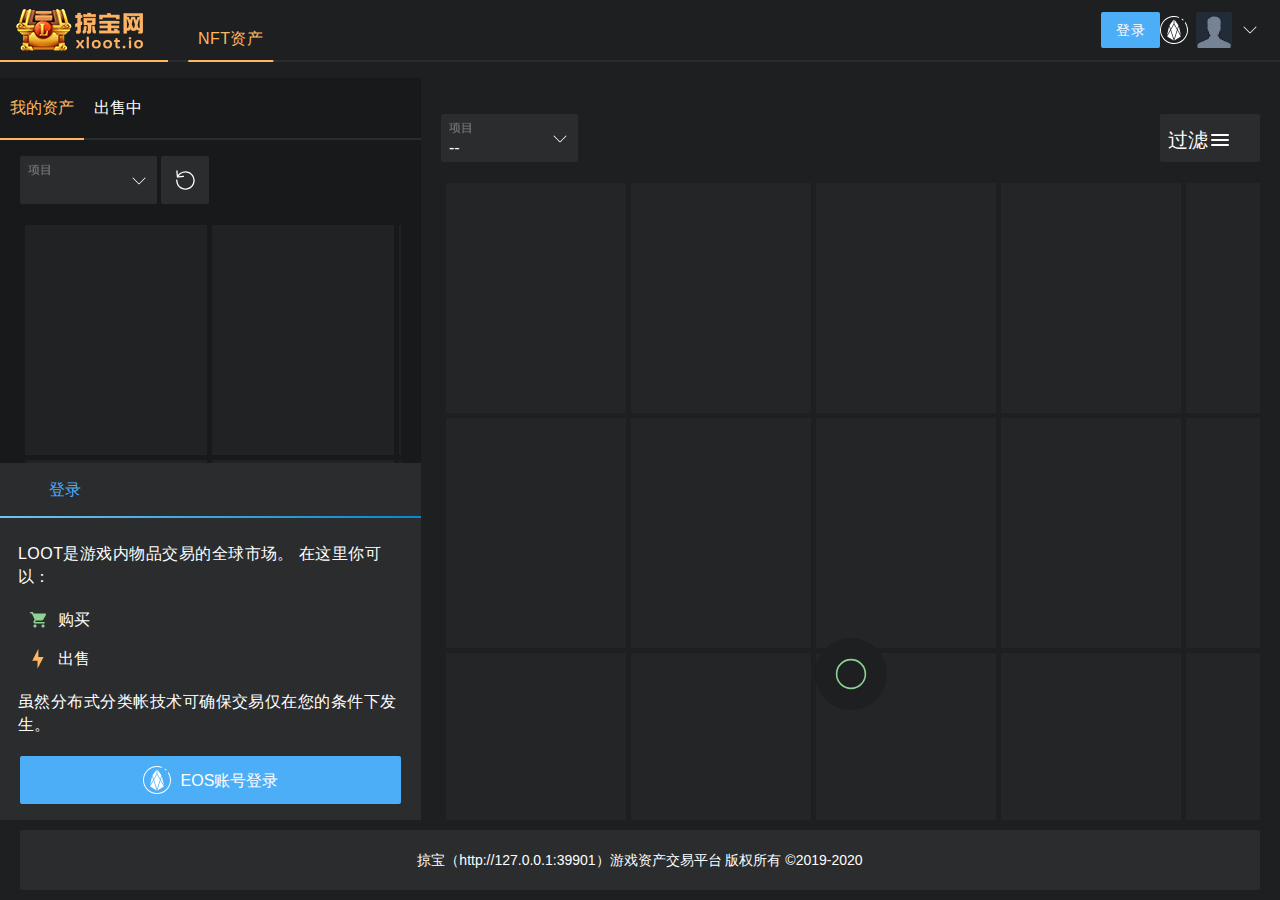
==== commit fba68262: "样式游湖11" ====
--- a/static/index.html
+++ b/static/index.html
@@ -246,12 +246,12 @@
           <a class="NavItem active" href="index.html">
             <span class="c-exchangeHeader__titleText" style="padding-top:18px;">NFT资产</span>
           </a>
-          <a class="NavItem" href="dex.html">
+          <!-- <a class="NavItem" href="dex.html">
             <span class="c-exchangeHeader__titleText" style="padding-top:18px;">代币交易（IOST）</span>
           </a>
           <a class="NavItem goldLink" href="gold.html" style="display: none;">
             <span class="c-exchangeHeader__titleText" style="padding-top:18px;">金币/账号</span>
-          </a>
+          </a> -->
           
           <div class="c-exchangeHeader__nav" style="flex:1">
             <div style="flex:1;"></div>
--- a/static/css/index.css
+++ b/static/css/index.css
@@ -1125,7 +1125,7 @@
 .nodeSet .btn {
     margin-top: 20px;
     background: #3495f9;
-    border-radius: 8px;
+    /* border-radius: 8px; */
     color: #fff;
     height: 45px;
     min-width: 288px;
@@ -1153,7 +1153,7 @@
 }
 
 .iptSearch{
-  padding:0 26px;
+  /* padding:0 26px; */
 }
 .el-input {
     position: relative;
@@ -1166,7 +1166,7 @@
     height: 45px;
     border: 0;
     background: #fafafa;
-    border-radius: 5px;
+    /* border-radius: 5px; */
     outline: none;
     padding-left: 15px;
     color: #606266;
@@ -1181,7 +1181,7 @@
     line-height: 45px;
     font-size: 18.5px;
     bottom: 20px;
-    border-radius: 10px;
+    /* border-radius: 10px; */
     background: #3495f9;
     color: #fff;
     text-align: center;
@@ -1192,8 +1192,8 @@
 .scroll{
   overflow: auto;
   height: 470px;
-  margin-top: 6px;
-  padding:0 26px;
+  margin-top: 27px;
+  /* padding:0 26px; */
 }
 .scroll .item {
   color: #fff;
@@ -1248,3 +1248,16 @@
     height: 100%;
     width: 100%;
 }
+
+@media screen and (max-width: 1450px) {
+  #filtert {
+      margin-right: 0 !important;
+  }
+}
+
+
+@media screen and (max-width: 450px) {
+  #filtert {
+    top: 221px !important;
+  }
+}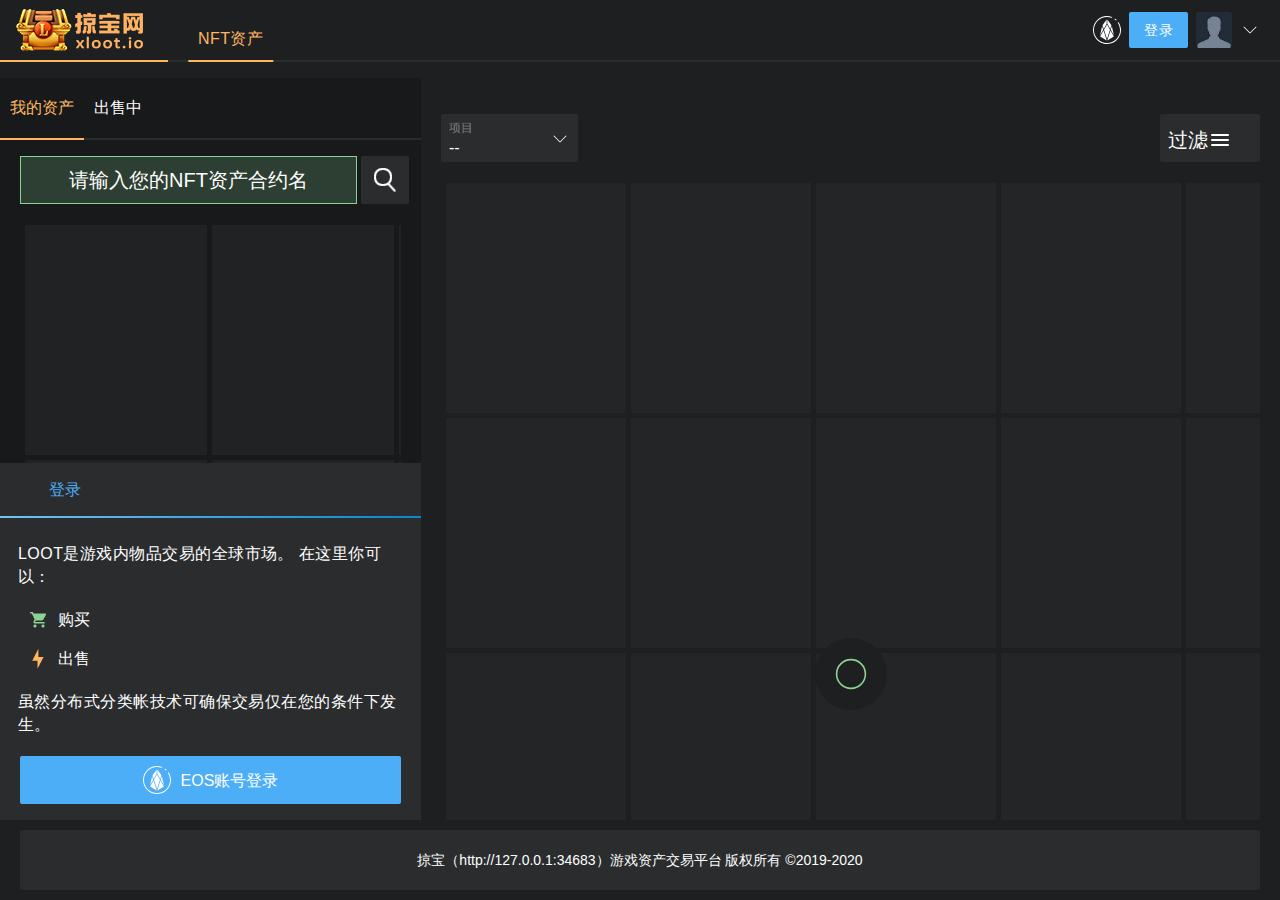
==== commit 126a9b51: "我的资产样式" ====
--- a/static/index.html
+++ b/static/index.html
@@ -377,50 +377,10 @@
             <filters class="c-exchange__filters">
               <div class="c-assetFilters">
                 <div class="c-assetFilters__inner">
-                  <filter-game-selector class="c-assetFilters__item c-assetFilters__item--game">
+                  <filter-game-selector class="c-assetFilters__item c-assetFilters__item--game" style="min-width:337px;max-width:337px;">
                     <mat-form-field appearance="fill" class="mat-form-field ng-tns-c11-3 mat-primary mat-form-field-type-mat-select mat-form-field-appearance-fill mat-form-field-can-float mat-form-field-has-label ng-untouched ng-pristine ng-valid mat-form-field-should-float">
-                      <div class="mat-form-field-wrapper" onclick="panelShow('myContract')">
-                        <div class="mat-form-field-flex">
-                          <div class="mat-form-field-infix">
-                            <mat-select class="mat-select ng-tns-c12-4 ng-untouched ng-pristine ng-valid"
-                            disableoptioncentering="" role="listbox" id="mat-select-0" tabindex="0"
-                            aria-labelledby="mat-form-field-label-1" aria-required="false" aria-disabled="false"
-                            aria-invalid="false" aria-multiselectable="false">
-                              <div class="mat-select-trigger" aria-hidden="true" cdk-overlay-origin="">
-                                <div class="mat-select-value">
-                                  <span class="mat-select-value-text ng-tns-c12-4">
-                                    <span class="ng-tns-c12-4">
-                                      <font style="vertical-align: inherit;" id="nftcontractMore">
-                                        &nbsp;
-                                      </font>
-                                    </span>
-                                  </span>
-                                </div>
-                                <div class="mat-select-arrow-wrapper">
-                                  <!-- <div class="mat-select-arrow">
-                                  </div> -->
-                                  <svg class="c-user__arrow mat-icon notranslate material-icons mat-icon-no-color"
-                                  t="1566287544986" viewBox="0 0 1024 1024" version="1.1" xmlns="http://www.w3.org/2000/svg"
-                                  p-id="5805" width="128" height="128">
-                                    <path d="M836.802183 342.264666c-8.381992-8.381992-22.351978-8.381992-30.73397 0l-293.369714 293.369713-294.766712-293.369713c-8.381992-8.381992-22.351978-8.381992-30.73397 0-8.381992 8.381992-8.381992 22.351978 0 30.73397l310.133697 308.736698c8.381992 8.381992 22.351978 8.381992 30.73397 0l308.736699-308.736698c8.381992-8.381992 8.381992-22.351978 0-30.73397z"
-                                    fill="#ffffff" p-id="5806">
-                                    </path>
-                                  </svg>
-                                </div>
-                              </div>
-                            </mat-select>
-                            <span class="mat-form-field-label-wrapper">
-                              <label class="mat-form-field-label ng-tns-c11-3" id="mat-form-field-label-1"
-                              for="mat-select-0" aria-owns="mat-select-0">
-                                <mat-label>
-                                  <font style="vertical-align: inherit;" set-lan="game">
-                                    &nbsp;
-                                  </font>
-                                </mat-label>
-                              </label>
-                            </span>
-                          </div>
-                        </div>
+                      <div class="mat-form-field-wrapper">
+                          <input type="text" autocomplete="off" placeholder="请输入您的NFT资产合约名" id="nftcontractMore" lass="el-input__inner" style="height:48px;width:100%;font-size:20px;" class="shopAssetMsgBox">
                         <div class="mat-form-field-underline ng-tns-c11-3">
                           <span class="mat-form-field-ripple">
                           </span>
@@ -466,8 +426,9 @@
                   </div> -->
 
                   <div class="c-assetFilters__item">
-                    <button class="o-filter o-filter--refresh mat-ripple" onclick="refresh()">
-                      <svg t="1566971809618" class="o-filter__icon mat-icon notranslate material-icons mat-icon-no-color"
+                    <button class="o-filter o-filter--refresh mat-ripple"onclick="panelShow('myContract')">
+                      <img src="./images/faj.png" alt="">
+                      <!-- <svg t="1566971809618" class="o-filter__icon mat-icon notranslate material-icons mat-icon-no-color"
                       viewBox="0 0 1024 1024" version="1.1" xmlns="http://www.w3.org/2000/svg"
                       p-id="4252" width="32" height="32">
                         <path d="M834.2 531.9c0 187.7-152.2 339.9-339.9 339.9S154.4 719.7 154.4 531.9c0-187.7 152.2-339.9 339.9-339.9 124.8 0 233.6 67.5 292.7 167.7h63.8c-64.1-132.5-199.4-224.1-356.5-224.1C275.4 135.6 98 313.1 98 531.9s177.4 396.3 396.3 396.3 396.3-177.4 396.3-396.3c0-4.9-0.6-9.7-0.7-14.6 0 0-1.4-28.9-28.7-28.9-30.6 0-27.6 28.9-27.6 28.9 0.1 4.9 0.6 9.7 0.6 14.6z"
@@ -476,7 +437,7 @@
                         <path d="M853.9 101.1C843 100 833.1 108 832 119l-21.6 213.7c-1.1 10.9-11 19-21.9 17.9L574.8 329c-10.9-1.1-20.8 6.9-21.9 17.9l-1.5 14.8c-1.1 10.9 6.9 20.8 17.9 21.9L783 405.2c10.9 1.1 19.9 2 19.9 2s9 0.9 19.9 2l14.8 1.5c10.9 1.1 20.8-6.9 21.9-17.9l27.1-268.3c1.1-10.9-6.9-20.8-17.9-21.9l-14.8-1.5z"
                         fill="#ffffff" p-id="4254">
                         </path>
-                      </svg>
+                      </svg> -->
                     </button>
                   </div>
                   <!-- <div class="c-assetFilters__item">
--- a/static/css/index.css
+++ b/static/css/index.css
@@ -959,7 +959,7 @@
 }
 .assetlist .item{
 	width:180px;
-	height:230px;
+	height:240px;
 	margin:5px 0 0 5px;
 }
 .myAssetlist .item{
@@ -1186,7 +1186,7 @@
     color: #fff;
     text-align: center;
     cursor: pointer;
-    margin-left: 10px;
+    margin-left: 20px;
 }
 
 .scroll{
@@ -1260,4 +1260,29 @@
   #filtert {
     top: 221px !important;
   }
-}+}
+
+.warp-line{
+  width: 100%;
+  height: 2px;
+  background:linear-gradient(270deg,#0a87ce 1.02%,#72c3f0 99.9%);
+  margin: 20px 0;
+}
+
+#nftcontractMore::-webkit-input-placeholder{ /*WebKit browsers*/
+
+  color: #fff;
+  
+  }
+  
+  #nftcontractMore::-moz-input-placeholder{ /*Mozilla Firefox*/
+  
+  color: #fff;
+  
+  }
+  
+  #nftcontractMore::-ms-input-placeholder{ /*Internet Explorer*/ 
+  
+  color: #fff;
+  
+  }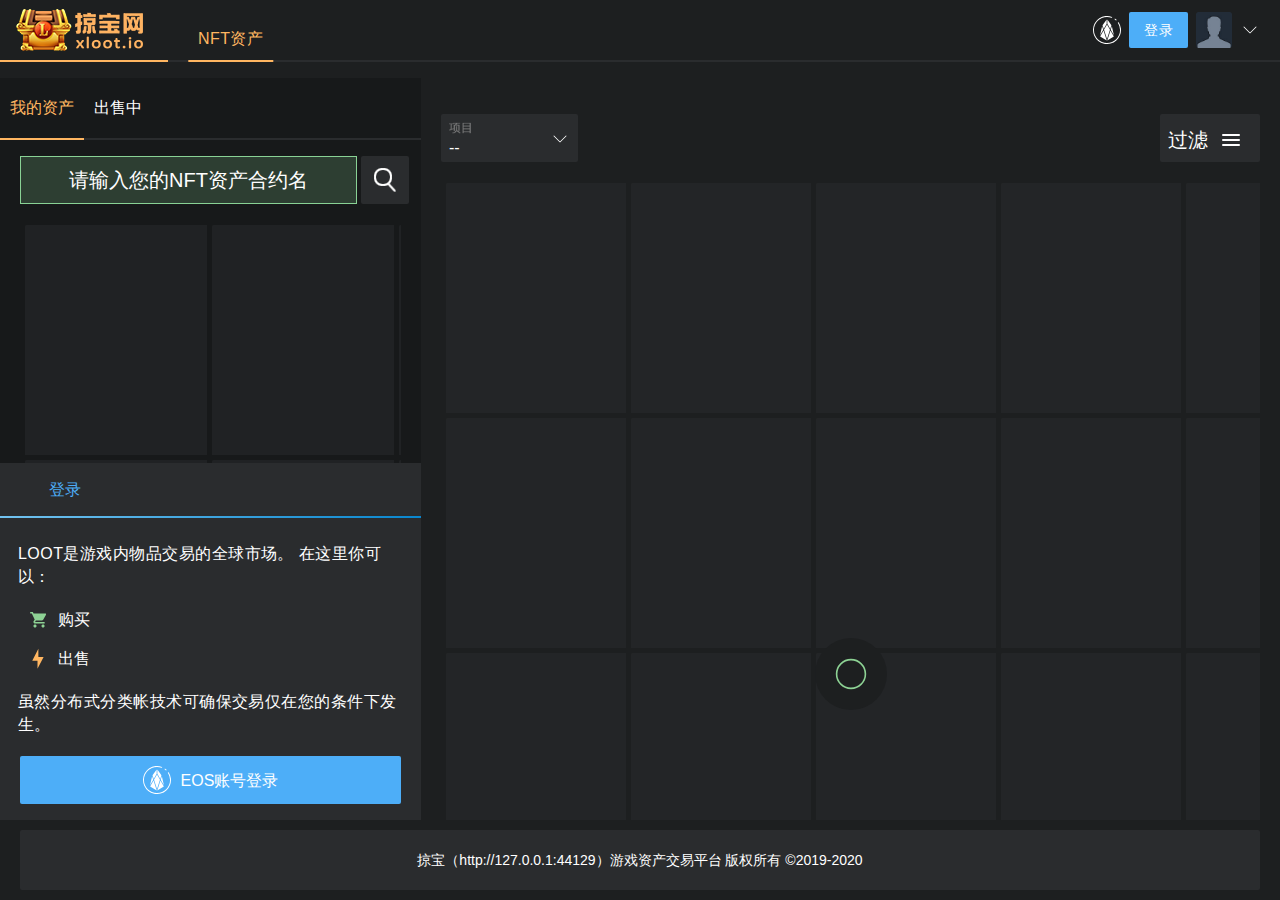
==== commit 39104e8f: "我的资产样式" ====
--- a/static/index.html
+++ b/static/index.html
@@ -380,7 +380,7 @@
                   <filter-game-selector class="c-assetFilters__item c-assetFilters__item--game" style="min-width:337px;max-width:337px;">
                     <mat-form-field appearance="fill" class="mat-form-field ng-tns-c11-3 mat-primary mat-form-field-type-mat-select mat-form-field-appearance-fill mat-form-field-can-float mat-form-field-has-label ng-untouched ng-pristine ng-valid mat-form-field-should-float">
                       <div class="mat-form-field-wrapper">
-                          <input type="text" autocomplete="off" placeholder="请输入您的NFT资产合约名" id="nftcontractMore" lass="el-input__inner" style="height:48px;width:100%;font-size:20px;" class="shopAssetMsgBox">
+                          <input type="text" autocomplete="off" placeholder="请输入您的NFT资产合约名" id="nftcontractMore" lass="el-input__inner" style="height:48px;width:100%;font-size:20px;" class="shopAssetMsgBox" disabled>
                         <div class="mat-form-field-underline ng-tns-c11-3">
                           <span class="mat-form-field-ripple">
                           </span>
@@ -1291,7 +1291,7 @@
                       <div class="mat-form-field-wrapper" onclick="panelShow(5)">
                         <div class="mat-form-field-flex">
                           <div class="mat-form-field-infix" style="border: none;font-size: 20px;padding-top: 0;">
-                            过滤
+                            过滤&nbsp;&nbsp;
                             <!-- <mat-select class="mat-select"> -->
                               
                               <!-- <div class="mat-select-trigger"> -->
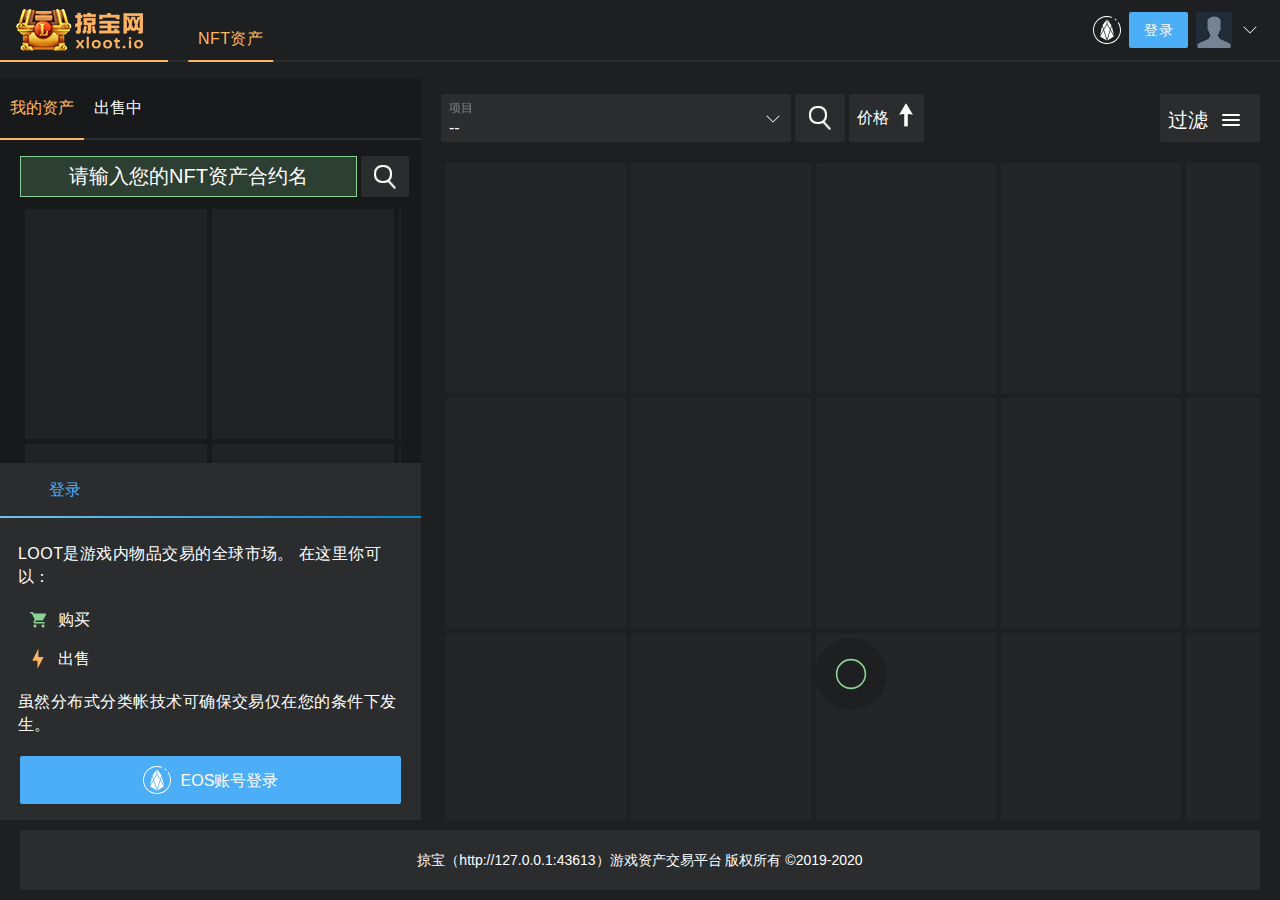
==== commit 0af66c6e: "0209" ====
--- a/static/index.html
+++ b/static/index.html
@@ -374,13 +374,13 @@
 
 
           <div class="c-exchange__inner" style="border-top:2px solid #2a2c2e;">
-            <filters class="c-exchange__filters">
+            <filters class="c-exchange__filters" style="height: 64px;">
               <div class="c-assetFilters">
                 <div class="c-assetFilters__inner">
                   <filter-game-selector class="c-assetFilters__item c-assetFilters__item--game" style="min-width:337px;max-width:337px;">
                     <mat-form-field appearance="fill" class="mat-form-field ng-tns-c11-3 mat-primary mat-form-field-type-mat-select mat-form-field-appearance-fill mat-form-field-can-float mat-form-field-has-label ng-untouched ng-pristine ng-valid mat-form-field-should-float">
                       <div class="mat-form-field-wrapper">
-                          <input type="text" autocomplete="off" placeholder="请输入您的NFT资产合约名" id="nftcontractMore" lass="el-input__inner" style="height:48px;width:100%;font-size:20px;" class="shopAssetMsgBox" disabled>
+                          <input type="text" autocomplete="off" placeholder="请输入您的NFT资产合约名" id="nftcontractMore" lass="el-input__inner" style="height:41px;width:100%;font-size:20px;" class="shopAssetMsgBox" disabled>
                         <div class="mat-form-field-underline ng-tns-c11-3">
                           <span class="mat-form-field-ripple">
                           </span>
@@ -426,7 +426,7 @@
                   </div> -->
 
                   <div class="c-assetFilters__item">
-                    <button class="o-filter o-filter--refresh mat-ripple"onclick="panelShow('myContract')">
+                    <button class="o-filter o-filter--refresh mat-ripple"onclick="panelShow('myContract')" style="height: 41px;">
                       <img src="./images/faj.png" alt="">
                       <!-- <svg t="1566971809618" class="o-filter__icon mat-icon notranslate material-icons mat-icon-no-color"
                       viewBox="0 0 1024 1024" version="1.1" xmlns="http://www.w3.org/2000/svg"
@@ -629,10 +629,10 @@
         <div class="c-exchange__side c-exchange__side--market c-exchange__side--active rightBox">
           <div class="c-exchange__inner c-exchange__inner--market">
             <filters class="c-exchange__filters">
-              <div class="game-banners">
+              <!-- <div class="game-banners">
                 <div class="swiper-container swiper-container-initialized swiper-container-horizontal">
                   <div class="swiper-wrapper swiper-wrapper--placeholders" style="transform: translate3d(0px, 0px, 0px);overflow-y: hidden;overflow-x: auto;"
-                  id="lootMarketCategory">
+                  id="lootMarketCategory"> -->
                     <!-- <div class="game-banners__container swiper-slide swiper-slide-active"
                     style="margin-right: 4px;" onclick="gameTypeSelect(this,0)">
                     <div class="game-banners__inner game-banners--Game">
@@ -690,10 +690,10 @@
                     <span class="game-banners__subText"> Add game </span>
                     </div>
                     </div> -->
-                  </div>
+                  <!-- </div>
                   <span class="swiper-notification" aria-live="assertive" aria-atomic="true">
                   </span>
-                </div>
+                </div> -->
                 <!-- <button class="game-banners__next game-banners__next--marketSide
                 prevent-game-banners-global-hiding swiper-button-disabled" tabindex="0"
                 role="button" aria-label="Next slide" aria-disabled="true">
@@ -702,12 +702,12 @@
                 >
                 </mat-icon>
                 </button> -->
-              </div>
+              <!-- </div> -->
               <div class="c-assetFilters">
                 <div class="c-assetFilters__inner">
-                  <filter-game-selector class="c-assetFilters__item c-assetFilters__item--game">
+                  <filter-game-selector class="c-assetFilters__item c-assetFilters__item--game" style="max-width: 350px;min-width: 350px;">
                     <mat-form-field class="mat-form-field mat-primary mat-form-field-type-mat-select mat-form-field-appearance-fill mat-form-field-can-float mat-form-field-has-label mat-form-field-should-float">
-                      <div class="mat-form-field-wrapper" onclick="gameTypeShow()">
+                      <div class="mat-form-field-wrapper" onclick="panelShow('myGame')">
                         <div class="mat-form-field-flex">
                           <div class="mat-form-field-infix">
                             <mat-select class="mat-select">
@@ -721,6 +721,7 @@
                                     </span>
                                   </span>
                                 </div>
+                                
                                 <div class="mat-select-arrow-wrapper">
                                   <!-- <div class="mat-select-arrow">
                                   </div> -->
@@ -879,78 +880,28 @@
                   </dm-advanced-filters>
                   </div>
                   </div> -->
-                  <!-- 价格 -->
-                  <!-- <div class="c-assetFilters__item c-assetFilters__item--game selectBoxShow">
-                    <mat-form-field class="mat-form-field mat-primary mat-form-field-type-mat-select mat-form-field-appearance-fill mat-form-field-can-float mat-form-field-has-label mat-form-field-should-float">
+                  <div class="c-assetFilters__item c-assetFilters__item--game selectBoxShow" style="min-width: 50px;">
+                    <mat-form-field style="width: 50px;" class="mat-form-field mat-primary mat-form-field-type-mat-select mat-form-field-appearance-fill mat-form-field-can-float mat-form-field-has-label mat-form-field-should-float">
                       <div class="mat-form-field-wrapper">
-                        <div class="mat-form-field-flex">
-                          <div class="mat-form-field-infix">
-                            <mat-select class="mat-select">
-                              <div class="mat-select-trigger">
-                                <div class="mat-select-value">
-                                  <span class="mat-select-value-text ng-tns-c12-6">
-                                    <span class="ng-tns-c12-6">
-                                      <font class="selectTag" style="vertical-align: inherit;" id="priceTagShow">
-                                        由低到高
-                                      </font>
-                                    </span>
-                                  </span>
-                                </div>
-                                <div class="mat-select-arrow-wrapper">
-                                  <svg class="c-user__arrow mat-icon notranslate material-icons mat-icon-no-color"
-                                  t="1566287544986" viewBox="0 0 1024 1024" version="1.1" xmlns="http://www.w3.org/2000/svg"
-                                  p-id="5805" width="128" height="128">
-                                    <path d="M836.802183 342.264666c-8.381992-8.381992-22.351978-8.381992-30.73397 0l-293.369714 293.369713-294.766712-293.369713c-8.381992-8.381992-22.351978-8.381992-30.73397 0-8.381992 8.381992-8.381992 22.351978 0 30.73397l310.133697 308.736698c8.381992 8.381992 22.351978 8.381992 30.73397 0l308.736699-308.736698c8.381992-8.381992 8.381992-22.351978 0-30.73397z"
-                                    fill="#ffffff" p-id="5806">
-                                    </path>
-                                  </svg>
-                                </div>
-                              </div>
-                            </mat-select>
-                            <span class="mat-form-field-label-wrapper">
-                              <label class="mat-form-field-label ng-tns-c11-5" id="mat-form-field-label-3"
-                              for="mat-select-1" aria-owns="mat-select-1">
-                                <mat-label>
-                                  <font style="vertical-align: inherit;">
-                                    价格
-                                  </font>
-                                </mat-label>
-                              </label>
-                            </span>
-                          </div>
+                        <div class="mat-form-field-flex flex" style="position: relative;padding-top: 0;" onclick="getSaleMarket(0)" >
+                          <img src="./images/faj.png">
                         </div>
-                        <div class="mat-form-field-underline ng-tns-c11-5">
-                          <span class="mat-form-field-ripple">
-                          </span>
-                        </div>
-                        <div class="mat-form-field-subscript-wrapper">
-                          <div class="mat-form-field-hint-wrapper ng-tns-c11-5 ng-trigger ng-trigger-transitionMessages"
-                          style="opacity:1;transform:translateY(0%);0:opacity;1:transform;opacity:1;transform:translateY(0%);webkit-opacity:1;webkit-transform:translateY(0%);">
-                            <div class="mat-form-field-hint-spacer">
-                            </div>
-                          </div>
-                        </div>
-                      </div>
-                      <div class="c-popover selectBox">
-                        <div class="o-select__list">
-                          <div class="o-select__item mat-ripple" onclick="priceTypeSelect(this)">
-                            <strong class="o-select__itemTitle">
-                              <font class="selectTag" style="vertical-align: inherit;">
-                                由低到高
-                              </font>
-                            </strong>
-                          </div>
-                          <div class="o-select__item mat-ripple" onclick="priceTypeSelect(this)">
-                            <strong class="o-select__itemTitle">
-                              <font class="selectTag" style="vertical-align: inherit;">
-                                由高到低
-                              </font>
-                            </strong>
-                          </div>
-                        </div>
+                        
                       </div>
                     </mat-form-field>
-                  </div> -->
+                  </div>
+                  <!-- 价格 -->
+                  <div class="c-assetFilters__item c-assetFilters__item--game selectBoxShow">
+                    <mat-form-field style="width: 75px;" class="mat-form-field mat-primary mat-form-field-type-mat-select mat-form-field-appearance-fill mat-form-field-can-float mat-form-field-has-label mat-form-field-should-float">
+                      <div class="mat-form-field-wrapper">
+                        <div class="mat-form-field-flex flex" style="position: relative;padding-top: 0;justify-content: start;" onclick="getSaleMarket(0,'up')" >
+                          <span>价格&nbsp;&nbsp;</span>
+                          <img src="./images/up.png" style="position: absolute;top: 9px;left:50px;">
+                        </div>
+                        
+                      </div>
+                    </mat-form-field>
+                  </div>
                   <!-- 代数 -->
 
                   <!-- <div class="c-assetFilters__item c-assetFilters__item--game selectBoxShow">
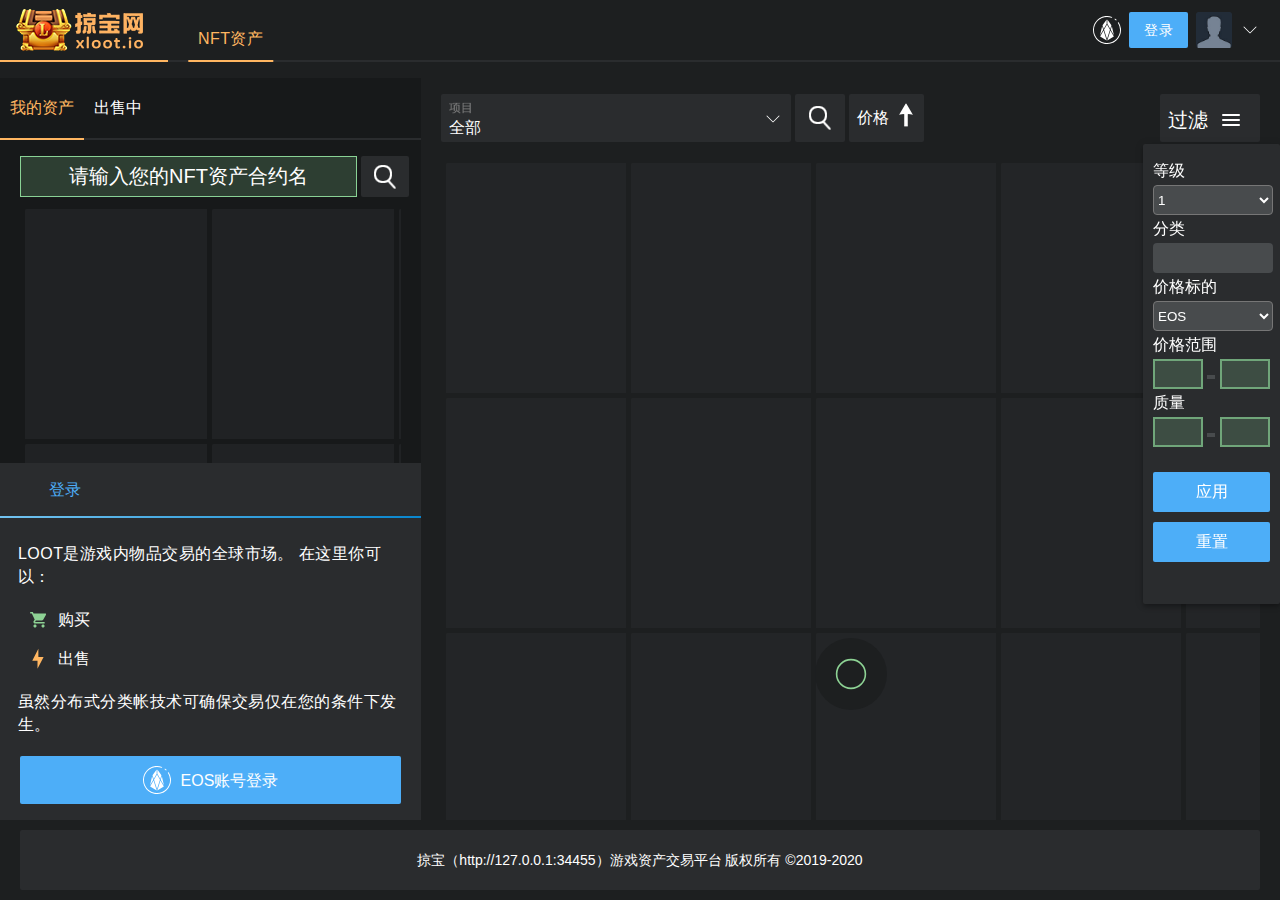
==== commit 393b4795: "0209 pm" ====
--- a/static/index.html
+++ b/static/index.html
@@ -225,7 +225,7 @@
                   </strong>
                 </div> -->
               </div>
-              <i class="c-exchangeMobileTabs__arrow o-icon" inlinesvg="icon-double-arrows.svg">
+              <i class="c-exchangeMobileTabs__arrow o-icon" inlinesvg="icon-double-arrows.svg" style="position: absolute;top: 52px;right:0;" onclick="panelShow(5)">
                 <svg width="24" height="24" viewBox="0 0 24 24" xmlns="http://www.w3.org/2000/svg">
                   <path d="M15.9855 12.6362L12.0909 16.5695L8.19636 12.6362L7 13.8471L12.0909 18.9999L17.1818 13.8471L15.9855 12.6362Z">
                   </path>
@@ -716,7 +716,7 @@
                                   <span class="mat-select-value-text ng-tns-c12-6">
                                     <span class="ng-tns-c12-6">
                                       <font style="vertical-align: inherit;" id="gameNameShow">
-                                        --
+                                        全部
                                       </font>
                                     </span>
                                   </span>
@@ -883,7 +883,7 @@
                   <div class="c-assetFilters__item c-assetFilters__item--game selectBoxShow" style="min-width: 50px;">
                     <mat-form-field style="width: 50px;" class="mat-form-field mat-primary mat-form-field-type-mat-select mat-form-field-appearance-fill mat-form-field-can-float mat-form-field-has-label mat-form-field-should-float">
                       <div class="mat-form-field-wrapper">
-                        <div class="mat-form-field-flex flex" style="position: relative;padding-top: 0;" onclick="getSaleMarket(0)" >
+                        <div class="mat-form-field-flex flex" style="position: relative;padding-top: 0;" onclick="getSaleMarket(0,'selectContract')" >
                           <img src="./images/faj.png">
                         </div>
                         
--- a/static/css/index.css
+++ b/static/css/index.css
@@ -1076,6 +1076,9 @@
 	.selectNFTBox{
 		display: block;
 	}
+  #cdk-overlay-43{
+    margin-top: -10vh;
+  }
 }
 	
 .nodeSet{
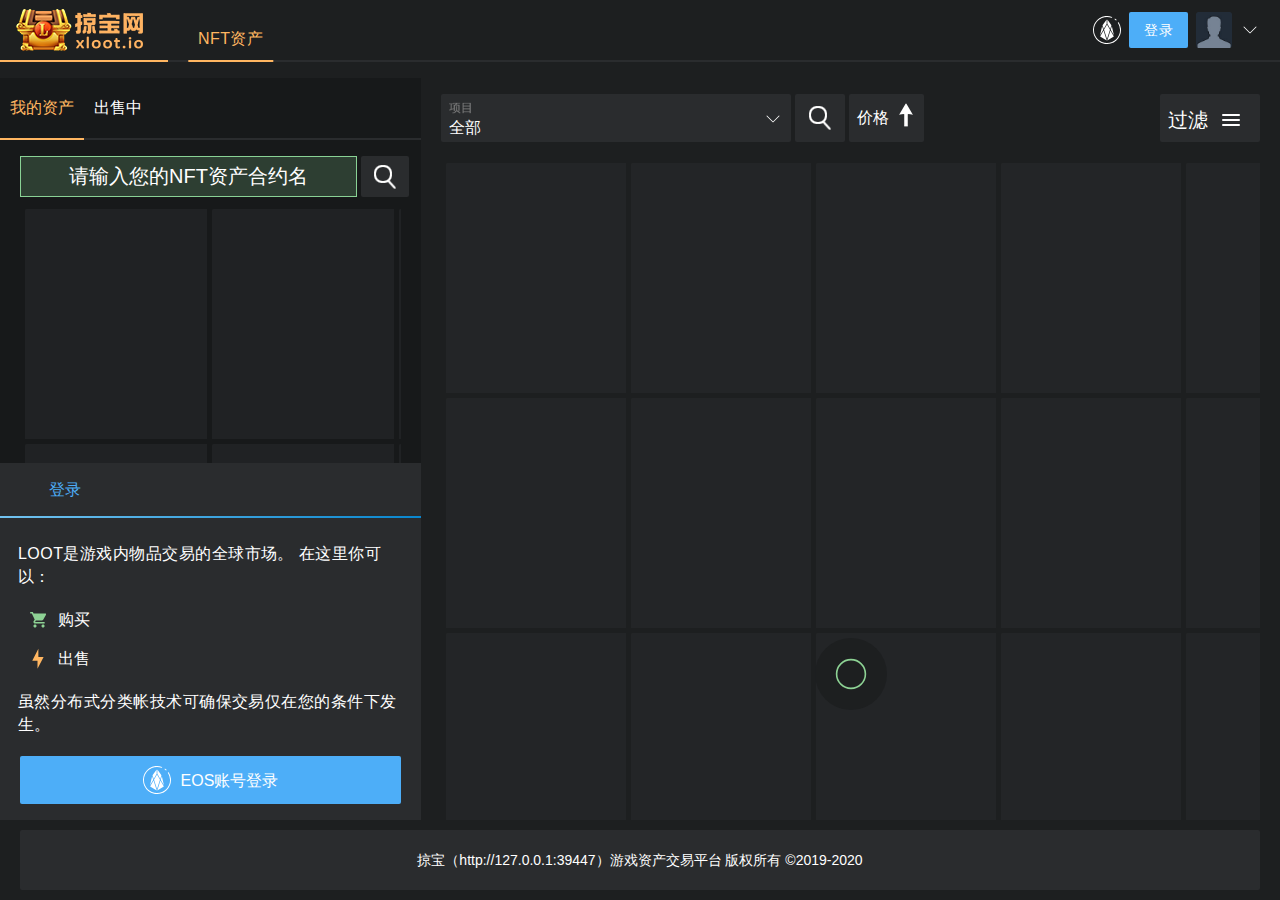
==== commit 7b225f5e: "优化" ====
--- a/static/index.html
+++ b/static/index.html
@@ -171,8 +171,8 @@
             </h2>
           </div>
           <div class="c-exchangeHeader__tabs c-exchangeHeader__tabs--mobile">
-            <div class="c-exchangeMobileTabs c-exchangeMobileTabs--market c-exchangeMobileTabs--headerShow">
-              <div class="c-exchangeMobileTabs__list">
+            <!-- <div class="c-exchangeMobileTabs c-exchangeMobileTabs--market c-exchangeMobileTabs--headerShow"> -->
+              <!-- <div class="c-exchangeMobileTabs__list"> -->
                 <!-- <div class="c-exchangeMobileTabs__item" data-num="1">
                   <i class="c-exchangeMobileTabs__icon o-icon o-icon-sell">
                     <svg width="24" height="24" viewBox="0 0 24 24" xmlns="http://www.w3.org/2000/svg">
@@ -224,8 +224,8 @@
                     </font>
                   </strong>
                 </div> -->
-              </div>
-              <i class="c-exchangeMobileTabs__arrow o-icon" inlinesvg="icon-double-arrows.svg" style="position: absolute;top: 52px;right:0;" onclick="panelShow(5)">
+              <!-- </div> -->
+              <!-- <i class="c-exchangeMobileTabs__arrow o-icon" inlinesvg="icon-double-arrows.svg" style="position: absolute;top: 52px;right:0;" onclick="panelShow(5)">
                 <svg width="24" height="24" viewBox="0 0 24 24" xmlns="http://www.w3.org/2000/svg">
                   <path d="M15.9855 12.6362L12.0909 16.5695L8.19636 12.6362L7 13.8471L12.0909 18.9999L17.1818 13.8471L15.9855 12.6362Z">
                   </path>
@@ -233,7 +233,7 @@
                   </path>
                 </svg>
               </i>
-            </div>
+            </div> -->
           </div>
         </div>
         <div class="c-exchangeHeader__inner c-exchangeHeader__inner--market">
@@ -705,7 +705,7 @@
               <!-- </div> -->
               <div class="c-assetFilters">
                 <div class="c-assetFilters__inner">
-                  <filter-game-selector class="c-assetFilters__item c-assetFilters__item--game" style="max-width: 350px;min-width: 350px;">
+                  <filter-game-selector class="c-assetFilters__item c-assetFilters__item--game" style="max-width: 350px;min-width: 350px;" id="assetttFilters">
                     <mat-form-field class="mat-form-field mat-primary mat-form-field-type-mat-select mat-form-field-appearance-fill mat-form-field-can-float mat-form-field-has-label mat-form-field-should-float">
                       <div class="mat-form-field-wrapper" onclick="panelShow('myGame')">
                         <div class="mat-form-field-flex">
@@ -894,9 +894,9 @@
                   <div class="c-assetFilters__item c-assetFilters__item--game selectBoxShow">
                     <mat-form-field style="width: 75px;" class="mat-form-field mat-primary mat-form-field-type-mat-select mat-form-field-appearance-fill mat-form-field-can-float mat-form-field-has-label mat-form-field-should-float">
                       <div class="mat-form-field-wrapper">
-                        <div class="mat-form-field-flex flex" style="position: relative;padding-top: 0;justify-content: start;" onclick="getSaleMarket(0,'up')" >
+                        <div class="mat-form-field-flex flex" style="position: relative;padding-top: 0;justify-content: start;" onclick="sortPrice()" >
                           <span>价格&nbsp;&nbsp;</span>
-                          <img src="./images/up.png" style="position: absolute;top: 9px;left:50px;">
+                          <img src="./images/up.png" style="position: absolute;top: 9px;left:50px;" id="arrow">
                         </div>
                         
                       </div>
--- a/static/css/index.css
+++ b/static/css/index.css
@@ -1259,9 +1259,17 @@
 }
 
 
-@media screen and (max-width: 450px) {
+@media screen and (max-width: 765px) {
   #filtert {
     top: 221px !important;
+  }
+  #selectMycontract{
+    top: 162px !important;
+    left: 16px !important;
+  }
+  #assetttFilters{
+    max-width:350px !important;
+    min-width:250px !important;
   }
 }
 
@@ -1288,4 +1296,10 @@
   
   color: #fff;
   
+  }
+
+  .rotate{
+  transform:rotate(180deg);
+	-ms-transform:rotate(30deg); /* IE 9 */
+	-webkit-transform:rotate(180deg); /* Safari and Chrome */
   }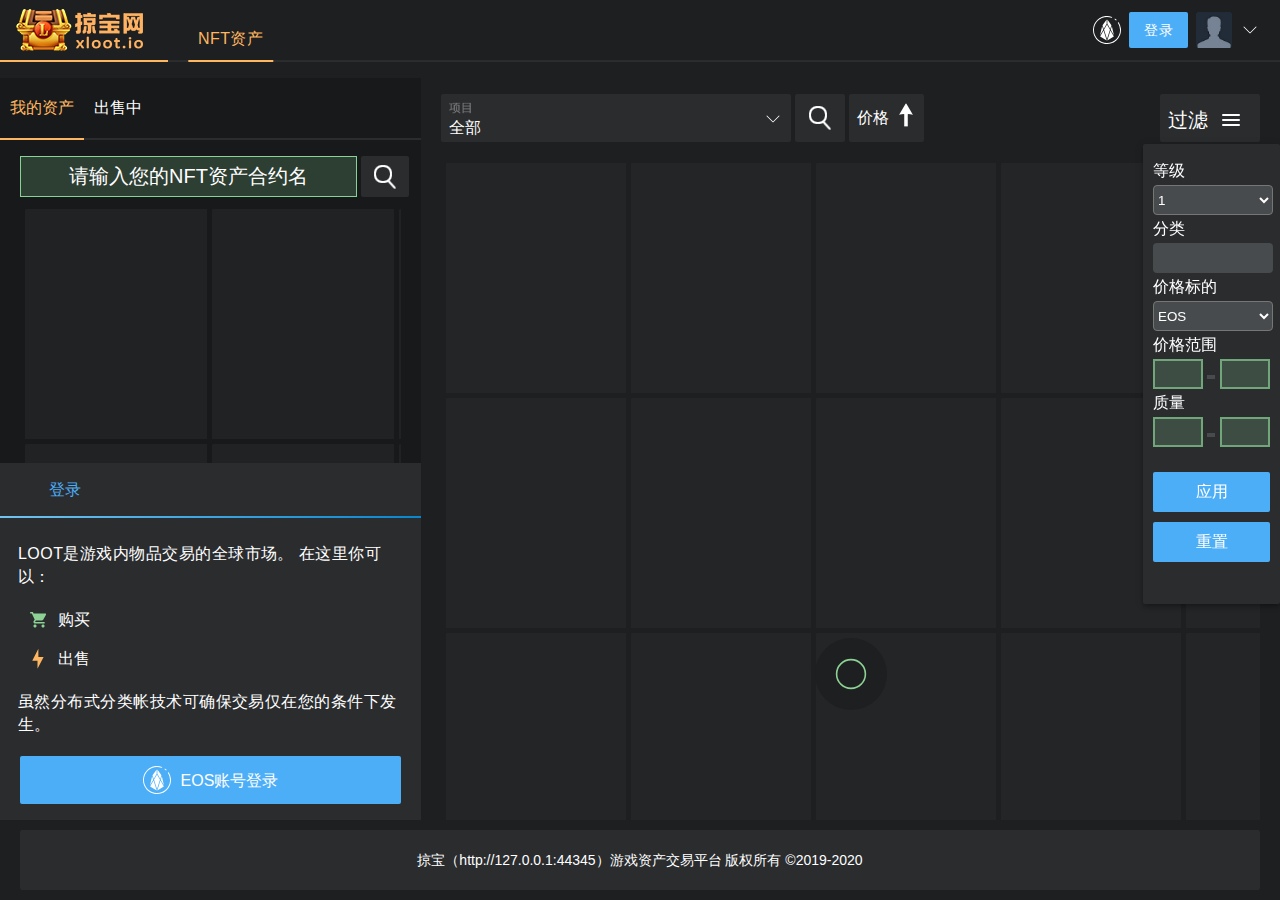
==== commit f18a28bf: "过滤" ====
--- a/static/index.html
+++ b/static/index.html
@@ -225,7 +225,7 @@
                   </strong>
                 </div> -->
               <!-- </div> -->
-              <!-- <i class="c-exchangeMobileTabs__arrow o-icon" inlinesvg="icon-double-arrows.svg" style="position: absolute;top: 52px;right:0;" onclick="panelShow(5)">
+              <i class="c-exchangeMobileTabs__arrow o-icon" inlinesvg="icon-double-arrows.svg" style="position: absolute;top: 52px;right:0;" onclick="panelShow(5)">
                 <svg width="24" height="24" viewBox="0 0 24 24" xmlns="http://www.w3.org/2000/svg">
                   <path d="M15.9855 12.6362L12.0909 16.5695L8.19636 12.6362L7 13.8471L12.0909 18.9999L17.1818 13.8471L15.9855 12.6362Z">
                   </path>
@@ -233,7 +233,7 @@
                   </path>
                 </svg>
               </i>
-            </div> -->
+            <!-- </div> -->
           </div>
         </div>
         <div class="c-exchangeHeader__inner c-exchangeHeader__inner--market">
--- a/static/css/index.css
+++ b/static/css/index.css
@@ -1261,7 +1261,7 @@
 
 @media screen and (max-width: 765px) {
   #filtert {
-    top: 221px !important;
+    top: 174px !important;
   }
   #selectMycontract{
     top: 162px !important;
@@ -1270,6 +1270,10 @@
   #assetttFilters{
     max-width:350px !important;
     min-width:250px !important;
+  }
+  .flat{
+    float:left;
+    margin-right:10px;
   }
 }
 
